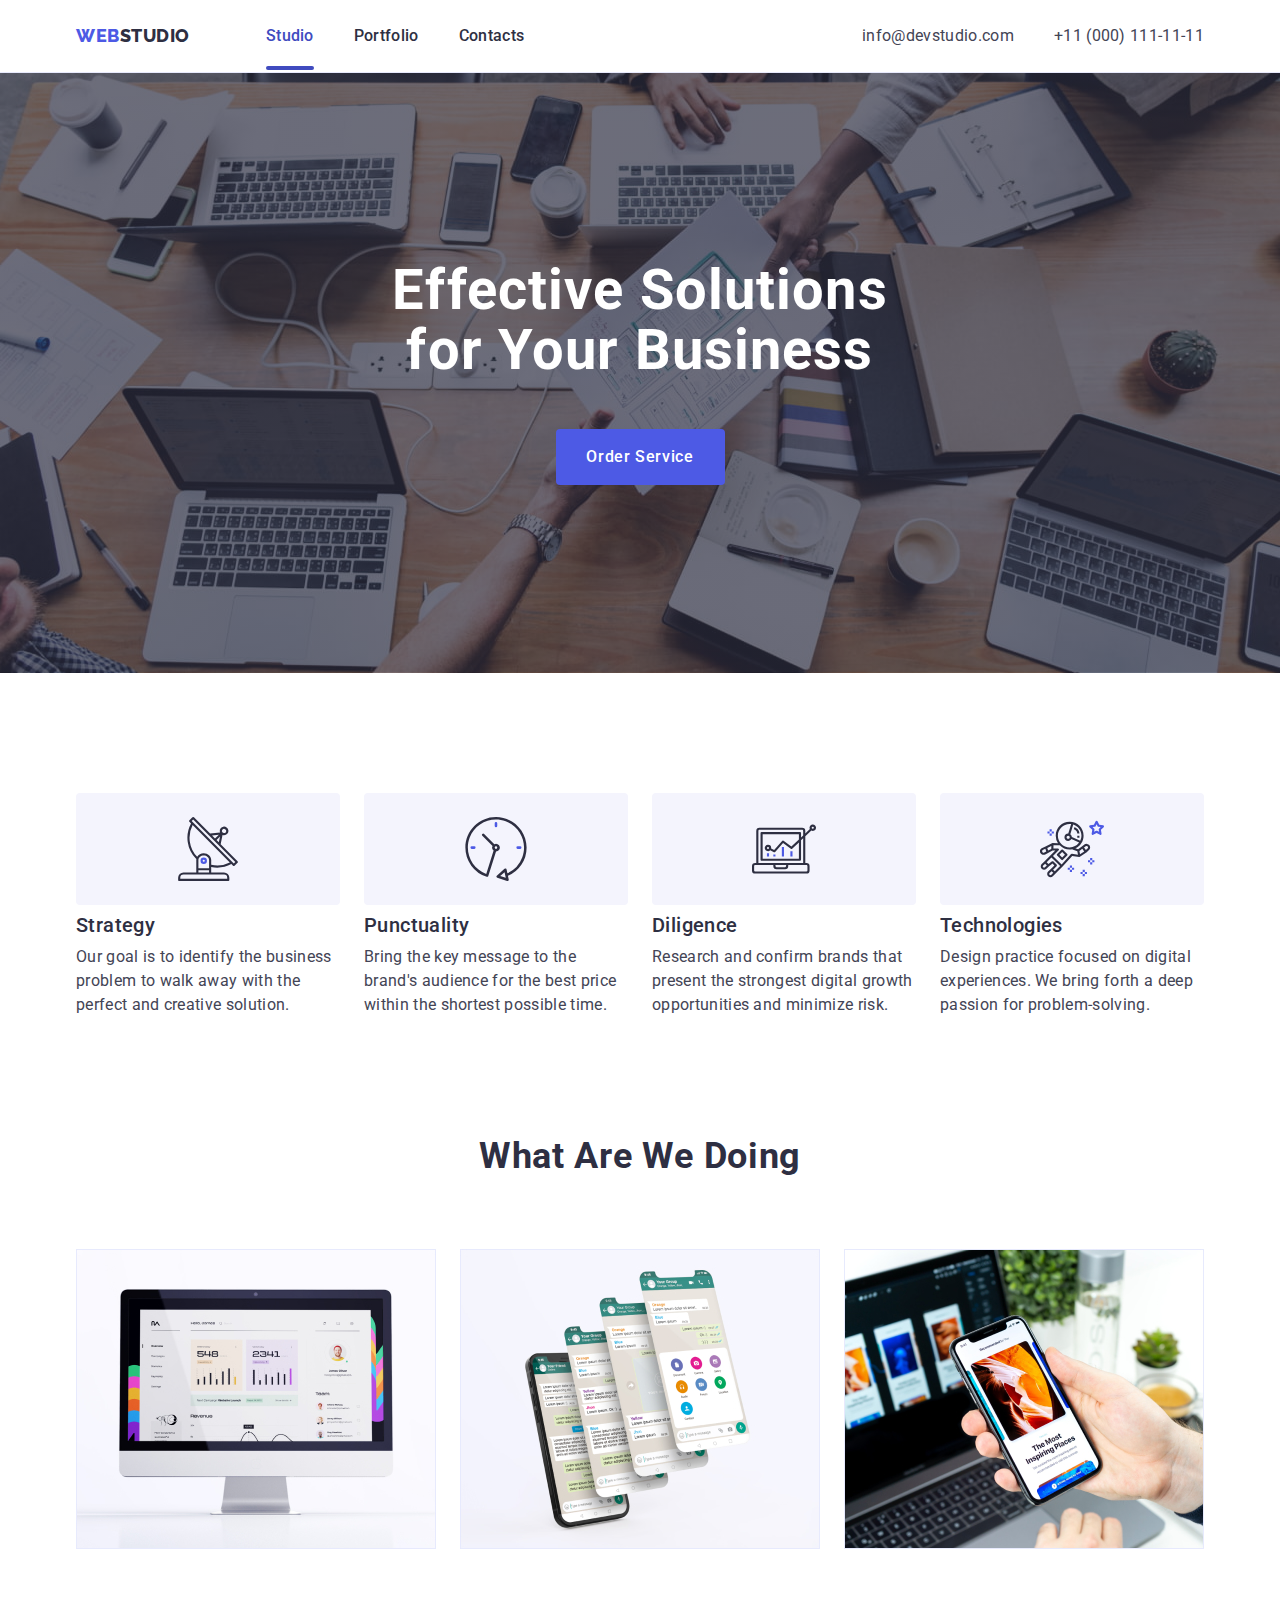
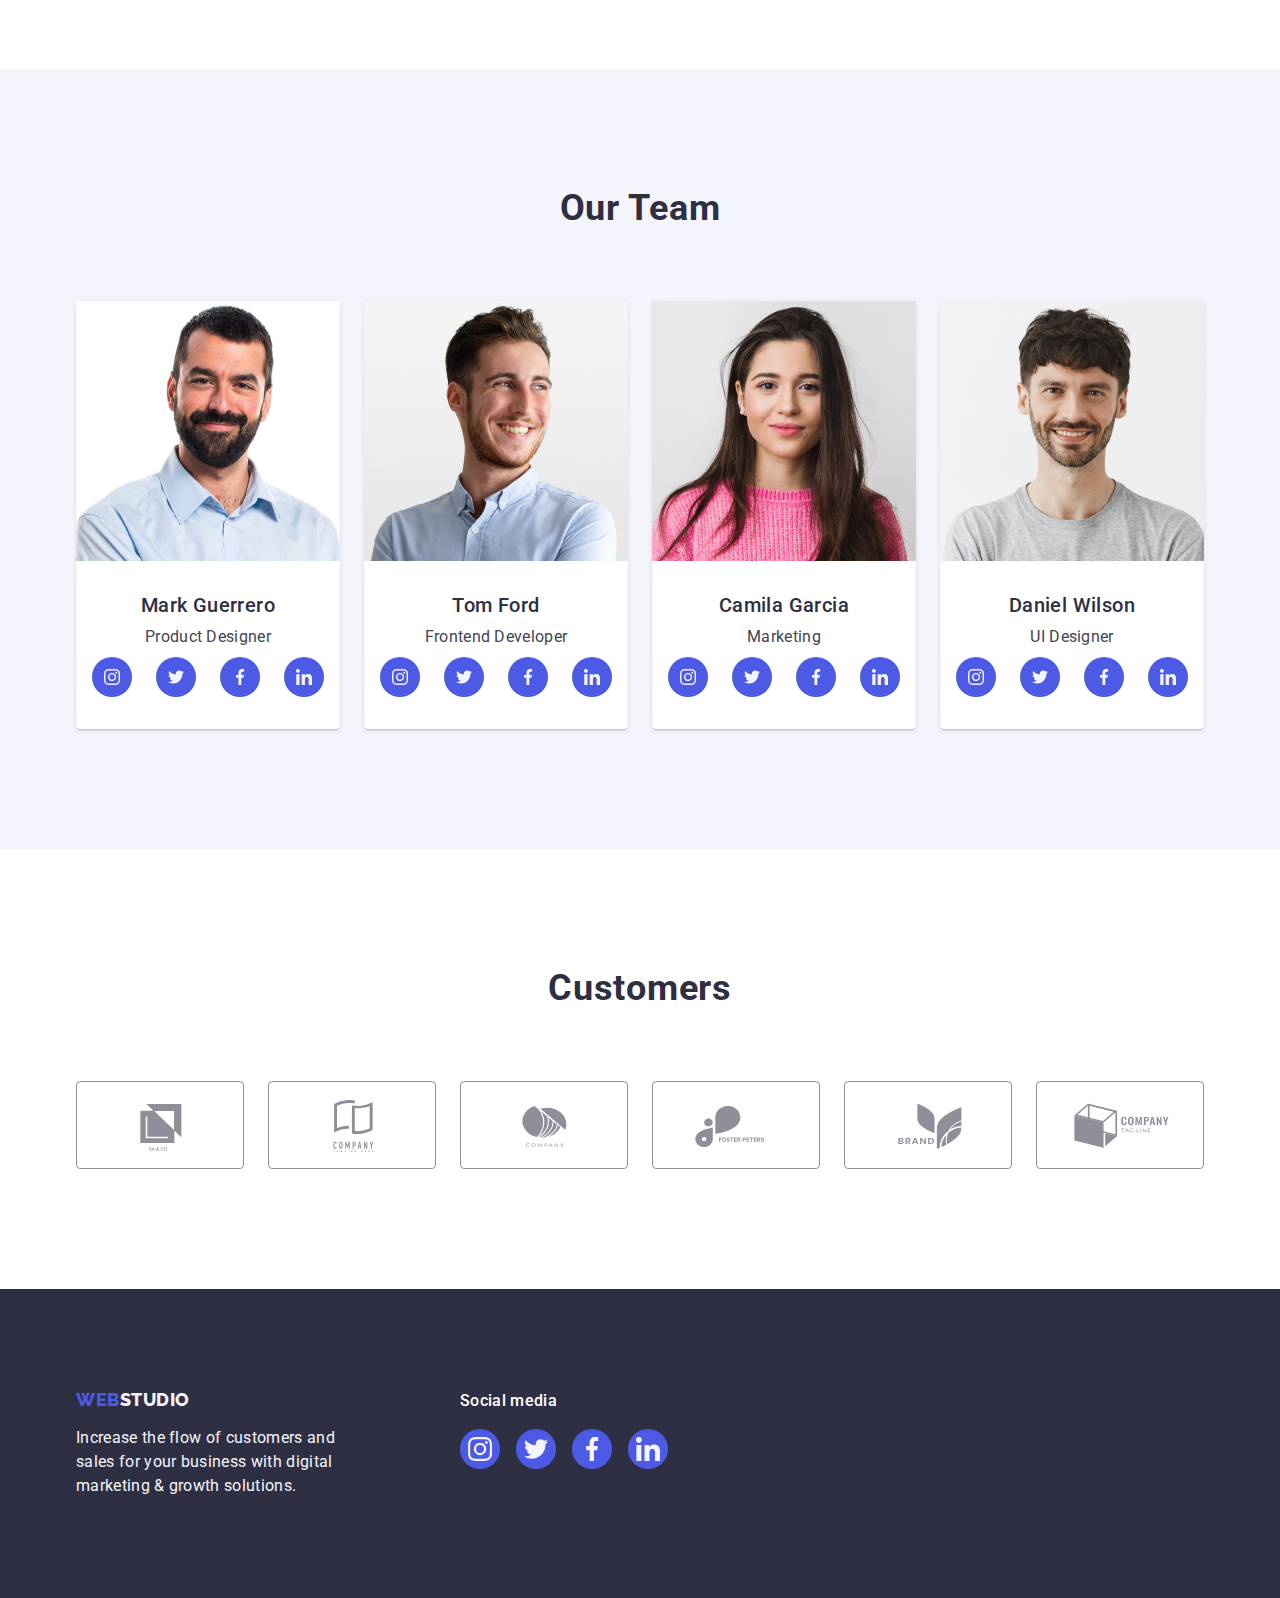
==== index.html @ 7f07d90e "Initial commit" ====
<!DOCTYPE html>
<html lang="en">
  <head>
    <meta charset="UTF-8" />
    <meta http-equiv="X-UA-Compatible" content="IE=edge" />
    <meta name="viewport" content="width=device-width, initial-scale=1.0" />
    <!-- Fonts -->
    <link rel="preconnect" href="https://fonts.googleapis.com" />
    <link rel="preconnect" href="https://fonts.gstatic.com" crossorigin />
    <link
      href="https://fonts.googleapis.com/css2?family=Raleway:wght@800&family=Roboto:wght@400;500;700&display=swap"
      rel="stylesheet"
    />
    <!-- Norm -->
    <link
      rel="stylesheet"
      href="https://cdn.jsdelivr.net/npm/modern-normalize@2.0.0/modern-normalize.min.css"
    />
    <!-- Style -->
    <link rel="stylesheet" href="./css/styles.css" />
    <title>WebStudio</title>
  </head>
  <body>
    <header class="header">
      <div class="header-container container">
        <!-- nav -->
        <nav class="nav-container">
          <a href="./index.html" class="logo-web link">
            Web<span class="logo-studio">Studio</span></a
          >
          <ul class="nav-list-container list">
            <li>
              <a href="./index.html" class="list-link link active">Studio</a>
            </li>
            <li>
              <a href="./portfolio.html" class="list-link link">Portfolio</a>
            </li>
            <li><a href="" class="list-link link">Contacts</a></li>
          </ul>
        </nav>
        <!-- address -->
        <address class="address-header">
          <ul class="list address-header-container">
            <li>
              <a href="mailto:info@devstudio.com" class="address-link link"
                >info@devstudio.com</a
              >
            </li>
            <li>
              <a href="tel:+110001111111" class="address-link link"
                >+11 (000) 111-11-11</a
              >
            </li>
          </ul>
        </address>
      </div>
    </header>
    <!-- Main -->
    <main>
      <!-- hero -->
      <section class="hero">
        <div class="container">
          <h1 class="hero-title">Effective Solutions for Your Business</h1>
          <button type="button" class="hero-button" data-modal-open>
            Order Service
          </button>
        </div>
      </section>
      <!-- №1 -->
      <section class="features">
        <div class="container">
          <h2 class="visually-hidden">Features</h2>
          <ul class="list features-list">
            <li class="features-item">
              <div class="features-list-container">
                <svg class="features-list-icon" width="64" height="64">
                  <use href="./images/icons.svg#antenna"></use>
                </svg>
              </div>
              <h3 class="features-title">Strategy</h3>
              <p class="features-paragraph">
                Our goal is to identify the business problem to walk away with
                the perfect and creative solution.
              </p>
            </li>
            <li class="features-item">
              <div class="features-list-container">
                <svg class="features-list-icon" width="64" height="64">
                  <use href="./images/icons.svg#clock"></use>
                </svg>
              </div>
              <h3 class="features-title">Punctuality</h3>
              <p class="features-paragraph">
                Bring the key message to the brand's audience for the best price
                within the shortest possible time.
              </p>
            </li>
            <li class="features-item">
              <div class="features-list-container">
                <svg class="features-list-icon" width="64" height="64">
                  <use href="./images/icons.svg#diagram"></use>
                </svg>
              </div>
              <h3 class="features-title">Diligence</h3>
              <p class="features-paragraph">
                Research and confirm brands that present the strongest digital
                growth opportunities and minimize risk.
              </p>
            </li>
            <li class="features-item">
              <div class="features-list-container">
                <svg class="features-list-icon" width="64" height="64">
                  <use href="./images/icons.svg#astronaut"></use>
                </svg>
              </div>
              <h3 class="features-title">Technologies</h3>
              <p class="features-paragraph">
                Design practice focused on digital experiences. We bring forth a
                deep passion for problem-solving.
              </p>
            </li>
          </ul>
        </div>
      </section>
      <!-- №2 -->
      <section class="our-works">
        <div class="container">
          <h2 class="section-title our-works-title">What are we doing</h2>
          <ul class="list our-works-list">
            <li class="our-works-li">
              <img
                src="./images/html/Rectangle71-2.jpg"
                alt="Foto"
                width="360"
                height="300"
              />
            </li>
            <li class="our-works-li">
              <img
                src="./images/html/Rectangle71-1.jpg"
                alt="Foto"
                width="360"
                height="300"
              />
            </li>
            <li class="our-works-li">
              <img
                src="./images/html/Rectangle71.jpg"
                alt="Foto"
                width="360"
                height="300"
              />
            </li>
          </ul>
        </div>
      </section>
      <!-- №3 -->
      <section class="our-team">
        <div class="container">
          <h2 class="section-title our-team-title">Our Team</h2>
          <ul class="list our-team-list">
            <li class="our-team-li">
              <img
                src="./images/html/img-3.jpg"
                alt="Foto"
                width="264"
                height="260"
              />
              <div class="div-team-name">
                <h3 class="team-name">Mark Guerrero</h3>
                <p class="team-position">Product Designer</p>
                <ul class="team-position-list">
                  <li class="team-position-li list">
                    <a href="" class="team-position-link link"
                      ><svg class="team-position-icon" width="16" height="16">
                        <use href="./images/icons.svg#instagram"></use>
                      </svg>
                    </a>
                  </li>
                  <li class="team-position-li list">
                    <a href="" class="team-position-link link"
                      ><svg class="team-position-icon" width="16" height="16">
                        <use href="./images/icons.svg#twitter"></use>
                      </svg>
                    </a>
                  </li>
                  <li class="team-position-li list">
                    <a href="" class="team-position-link link"
                      ><svg class="team-position-icon" width="16" height="16">
                        <use href="./images/icons.svg#facebook"></use>
                      </svg>
                    </a>
                  </li>
                  <li class="team-position-li list">
                    <a href="" class="team-position-link link">
                      <svg class="team-position-icon" width="16" height="16">
                        <use href="./images/icons.svg#linkedin"></use>
                      </svg>
                    </a>
                  </li>
                </ul>
              </div>
            </li>
            <li class="our-team-li">
              <img
                src="./images/html/img-2.jpg"
                alt="Foto"
                width="264"
                height="260"
              />
              <div class="div-team-name">
                <h3 class="team-name">Tom Ford</h3>
                <p class="team-position">Frontend Developer</p>
                <ul class="team-position-list">
                  <li class="team-position-li list">
                    <a href="" class="team-position-link link"
                      ><svg class="team-position-icon" width="16" height="16">
                        <use href="./images/icons.svg#instagram"></use>
                      </svg>
                    </a>
                  </li>
                  <li class="team-position-li list">
                    <a href="" class="team-position-link link"
                      ><svg class="team-position-icon" width="16" height="16">
                        <use href="./images/icons.svg#twitter"></use>
                      </svg>
                    </a>
                  </li>
                  <li class="team-position-li list">
                    <a href="" class="team-position-link link"
                      ><svg class="team-position-icon" width="16" height="16">
                        <use href="./images/icons.svg#facebook"></use>
                      </svg>
                    </a>
                  </li>
                  <li class="team-position-li list">
                    <a href="" class="team-position-link link">
                      <svg class="team-position-icon" width="16" height="16">
                        <use href="./images/icons.svg#linkedin"></use>
                      </svg>
                    </a>
                  </li>
                </ul>
              </div>
            </li>
            <li class="our-team-li">
              <img
                src="./images/html/img-1.jpg"
                alt="Foto"
                width="264"
                height="260"
              />
              <div class="div-team-name">
                <h3 class="team-name">Camila Garcia</h3>
                <p class="team-position">Marketing</p>
                <ul class="team-position-list">
                  <li class="team-position-li list">
                    <a href="" class="team-position-link link"
                      ><svg class="team-position-icon" width="16" height="16">
                        <use href="./images/icons.svg#instagram"></use>
                      </svg>
                    </a>
                  </li>
                  <li class="team-position-li list">
                    <a href="" class="team-position-link link"
                      ><svg class="team-position-icon" width="16" height="16">
                        <use href="./images/icons.svg#twitter"></use>
                      </svg>
                    </a>
                  </li>
                  <li class="team-position-li list">
                    <a href="" class="team-position-link link"
                      ><svg class="team-position-icon" width="16" height="16">
                        <use href="./images/icons.svg#facebook"></use>
                      </svg>
                    </a>
                  </li>
                  <li class="team-position-li list">
                    <a href="" class="team-position-link link">
                      <svg class="team-position-icon" width="16" height="16">
                        <use href="./images/icons.svg#linkedin"></use>
                      </svg>
                    </a>
                  </li>
                </ul>
              </div>
            </li>
            <li class="our-team-li">
              <img
                src="./images/html/img.jpg"
                alt="Foto"
                width="264"
                height="260"
              />
              <div class="div-team-name">
                <h3 class="team-name">Daniel Wilson</h3>
                <p class="team-position">UI Designer</p>
                <ul class="team-position-list">
                  <li class="team-position-li list">
                    <a href="" class="team-position-link link"
                      ><svg class="team-position-icon" width="16" height="16">
                        <use href="./images/icons.svg#instagram"></use>
                      </svg>
                    </a>
                  </li>
                  <li class="team-position-li list">
                    <a href="" class="team-position-link link"
                      ><svg class="team-position-icon" width="16" height="16">
                        <use href="./images/icons.svg#twitter"></use>
                      </svg>
                    </a>
                  </li>
                  <li class="team-position-li list">
                    <a href="" class="team-position-link link"
                      ><svg class="team-position-icon" width="16" height="16">
                        <use href="./images/icons.svg#facebook"></use>
                      </svg>
                    </a>
                  </li>
                  <li class="team-position-li list">
                    <a href="" class="team-position-link link">
                      <svg class="team-position-icon" width="16" height="16">
                        <use href="./images/icons.svg#linkedin"></use>
                      </svg>
                    </a>
                  </li>
                </ul>
              </div>
            </li>
          </ul>
        </div>
      </section>
      <!-- №4 -->
      <section class="customers-section">
        <div class="container">
          <h2 class="customers-title">Customers</h2>
          <ul class="customers-list">
            <li class="customers-li list">
              <a href="" class="customers-link link"
                ><svg class="customers-icon" width="104" height="56">
                  <use href="./images/icons.svg#logo"></use>
                </svg>
              </a>
            </li>
            <li class="customers-li list">
              <a href="" class="customers-link link"
                ><svg class="customers-icon" width="104" height="56">
                  <use href="./images/icons.svg#logo-1"></use>
                </svg>
              </a>
            </li>
            <li class="customers-li list">
              <a href="" class="customers-link link"
                ><svg class="customers-icon" width="104" height="56">
                  <use href="./images/icons.svg#logo-2"></use>
                </svg>
              </a>
            </li>
            <li class="customers-li list">
              <a href="" class="customers-link link"
                ><svg class="customers-icon" width="104" height="56">
                  <use href="./images/icons.svg#logo-3"></use>
                </svg>
              </a>
            </li>
            <li class="customers-li list">
              <a href="" class="customers-link link"
                ><svg class="customers-icon" width="104" height="56">
                  <use href="./images/icons.svg#logo-4"></use>
                </svg>
              </a>
            </li>
            <li class="customers-li list">
              <a href="" class="customers-link link"
                ><svg class="customers-icon" width="104" height="56">
                  <use href="./images/icons.svg#logo-5"></use>
                </svg>
              </a>
            </li>
          </ul>
        </div>
      </section>
    </main>
    <!-- footer -->
    <footer class="footer-basic">
      <div class="container footer-container">
        <div class="footer-container-logo">
          <a href="./index.html" class="footer-web link"
            >Web<span class="footer-logo-studio">Studio</span></a
          >
          <p class="footer-paragraph">
            Increase the flow of customers and sales for your business with
            digital marketing &amp; growth solutions.
          </p>
        </div>
        <div>
          <p class="footer-social-paragraph">Social media</p>
          <ul class="footer-social-list list">
            <li class="footer-social-li list">
              <a href="" class="footer-social-link link"
                ><svg class="footer-social-icon" width="24" height="24">
                  <use href="./images/icons.svg#instagram"></use>
                </svg>
              </a>
            </li>
            <li class="footer-social-li list">
              <a href="" class="footer-social-link link"
                ><svg class="footer-social-icon" width="24" height="24">
                  <use href="./images/icons.svg#twitter"></use>
                </svg>
              </a>
            </li>
            <li class="footer-social-li list">
              <a href="" class="footer-social-link link"
                ><svg class="footer-social-icon" width="24" height="24">
                  <use href="./images/icons.svg#facebook"></use>
                </svg>
              </a>
            </li>
            <li class="footer-social-li list">
              <a href="" class="footer-social-link link">
                <svg class="footer-social-icon" width="24" height="24">
                  <use href="./images/icons.svg#linkedin"></use>
                </svg>
              </a>
            </li>
          </ul>
        </div>
      </div>
    </footer>
    <!-- modal -->
    <div class="backdrop is-hidden" data-modal>
      <div class="modal">
        <button class="modal-btn" type="button" data-modal-close>
          <svg class="modal-icon" width="8" height="8">
            <use href="./images/icons.svg#close"></use>
          </svg>
        </button>
      </div>
    </div>

    <script src="./js/modal.js"></script>
  </body>
</html>
---- css/styles.css ----
body {
    font-family: 'Roboto', sans-serif;
    color: #434455;
    background-color: #FFFFFF;
}
/* reset */
:hover,
:focus {
    transition: all 250s cubic-bezier(0.4, 0, 0.2, 1);
}
h1,h2,h3,h4,h5,h6, p {
    margin: 0;
}
ul,ol {
    margin: 0;
    padding: 0;
}
img {
    display: block;
}

.container  {
    width: 1158px;
    margin: 0 auto;
    padding-left: 15px;
    padding-right: 15px;
}
.link {
text-decoration: none;
}
.list {
list-style: none;
}
:root {
    --primary-font: 'Roboto', sans-serif;
    --primary-white-color: #F4F4FD;
    --primary-blue-color: #404BBF;
    --primary-link-color: #2E2F42;
    --address-link: #434455;
    --white-ol: #FFFFFF;
    --background-color: #4D5AE5;
}
/**
  |============================
  | header
  |============================
*/
.header {
    border-bottom: 1px solid  #E7E9FC;
background: var(--white, #FFF);
box-shadow: 0px 1px 6px 0px rgba(46, 47, 66, 0.08),
0px 1px 1px 0px rgba(46, 47, 66, 0.16),
 0px 2px 1px 0px rgba(46, 47, 66, 0.08);

}
header {
    padding-top: 24px;
    padding-bottom: 24px;
}
.header-container {
    display: flex;
    align-items: center;
    justify-content: space-between;
}
.nav-container {
    display: flex;
   
    align-items: center;
}
.nav-list-container {
    display: flex;
    gap: 40px;
}
.logo-web {
    margin-right: 76px;
font-family: 'Raleway',sans-serif;
    font-style: normal;
    font-weight: 800;
    font-size: 18px;
    line-height: 1.17;
    letter-spacing: 0.03em;
    text-transform: uppercase;
    color: #4d5ae5;
}
.logo-studio {
   color: #2E2F42;
}

.list-link {
    position: relative;
    padding: 24px 0;
    font-style: normal;
        font-weight: 500;
        font-size: 16px;
        line-height: 1.5;
        letter-spacing: 0.02em;
        color: #2E2F42;
        transition: color 250ms cubic-bezier(0.4, 0, 0.2, 1);
}
.list-link:hover, .list-link:focus {
        color: #404bbf;
}
.active {
    color:#404bbf;
}
.list-link.active::after {
    content: "";
    position: absolute;
    bottom: -1px;
    display: block;
    width: 100%;
    height: 4px;
    border-radius: 2px;
    background:#404bbf;
}
.address-header-container {
    display: flex;
    gap: 40px;
}
.address-header {
    font-style: normal;
}
.address-link {
    font-style: normal;
        font-weight: 400;
        font-size: 16px;
        line-height: 1.5;
        letter-spacing: 0.02em;
        color: #434455;
transition: color 250ms cubic-bezier(0.4, 0, 0.2, 1);
}
.address-link:hover, .address-link:focus {
        color: #404bbf;
}
/**
  |============================
  | main html
  |============================
*/
/* hero */
.hero {
    max-height: 600px;
    max-width: 1440px;
    margin: 0 auto;
    padding: 188px 0;
    background: rgba(46, 47, 66, 0.70);
    background-image: linear-gradient(to bottom,
            rgba(46, 47, 66, 0.70),
            rgba(46, 47, 66, 0.70)),
        url(../images/html/people-office.jpg);
    background-repeat: no-repeat;
    background-position: center;
    background-size: cover;
}
.hero-title {
    max-width: 496px;
    margin-bottom: 48px;
    margin-left: auto;
    margin-right:  auto;
    font-style: normal;
    font-weight: 700;
    font-size: 56px;
    line-height: 1.07;
    text-align: center;
    letter-spacing: 0.02em;
    color: #FFFFFF;
}
.hero-button {
    display: block;
    margin-left: auto;
    margin-right: auto;
    min-width: 169px;
    height: 56px;
    border: none;
    border-radius: 4px;
    background-color: #4D5AE5;
    cursor: pointer;
    font-family: "Roboto", sans-serif;
    font-style: normal;
        font-weight: 500;
        font-size: 16px;
        line-height: 1.5;
        letter-spacing: 0.04em;
        color: #FFFFFF;
        transition: background-color 250ms cubic-bezier(0.4, 0, 0.2, 1);
}
.hero-button:hover, .hero-button:focus {
    background-color: #404BBF;
}
/* section */
/* 1 */
.features {
    padding: 120px 0;
}
.visually-hidden{
    position: absolute;
    width: 1px;
    height: 1px;
    margin: -1px;
    border: 0;
    padding: 0;
    white-space: nowrap;
    clip-path: inset(100%);
    clip: rect(0 0 0 0);
    overflow: hidden;
}
.features-list {
    display: flex;
    gap: 24px;
}
.features-item {
    width: 264px;
    flex-direction: column;
    align-items: flex-start;
}
.features-list-container {
    align-items: center;
    justify-content: center;
    display: flex;
    padding: 24px 100px;
    margin-bottom: 8px;
    width: 264px;
    height: 112px;
    border-radius: 4px;
    background: var(--cloud, #F4F4FD);
    
}
.features-list-icon {
    
    margin: 0 auto;
    flex-shrink: 0;
}
.section-title {
        font-weight: 700;
        font-size: 36px;
        line-height: 1.11;
        letter-spacing: 0.02em;
        text-align: center;
        text-transform: capitalize;
        color: #2E2F42;
}
.features-title {
    margin-bottom: 8px;
    font-style: normal;
        font-weight: 500;
        font-size: 20px;
        line-height: 1.2;
        letter-spacing: 0.02em;  
        color: #2E2F42;
}
.features-paragraph {
    font-size: 16px;
    line-height: 1.5;
    letter-spacing: 0.02em;
    color: #434455;
}
/* 2 */
.our-works {
    padding-bottom: 120px;
}
.our-works-title {
    margin-bottom: 72px;
}
.our-works-list {
    display: flex;
    gap: 24px;
}
.our-works-li  {
    gap: 24px;
}
/* 3 */
.our-team {
    padding-top: 120px;
    padding-bottom: 120px;
    background-color: #F4F4FD;
}
.our-team-title {
    margin-bottom: 72px;
}
.our-team-list {
    display: flex;
    text-align: center;
    gap: 24px;
}
.our-team-li {
    border-radius: 0px 0px 4px 4px;
        background: var(--white, #FFF);
        box-shadow: 0px 2px 1px 0px rgba(46, 47, 66, 0.08),
         0px 1px 1px 0px rgba(46, 47, 66, 0.16),
          0px 1px 6px 0px rgba(46, 47, 66, 0.08);
    background-color: #FFFFFF;
}
.div-team-name {
    padding: 32px 0;
}
.team-name {
    text-align: center;
    margin-bottom: 8px;
    font-weight: 500;
    font-size: 20px;
    line-height: 1.2;
    letter-spacing:0.02em ;
    color: #2E2F42;
}
.team-position {
    text-align: center;
        font-size: 16px;
        line-height: 1.5;
        letter-spacing: 0.02em;
        color: #434455;
}
.team-position-list {
    display: flex;
    padding-top: 8px;
        justify-content: center;
        align-items: center;
        gap: 24px;
   
}
.team-position-li {
display: flex;
}
.team-position-link {
    display: flex;
    padding: 12px;
   justify-content: center;
   align-items: center;
    background-color: #4d5ae5;
    width: 40px;
    height: 40px;
    border-radius: 50%;
    transition: background-color 250ms cubic-bezier(0.4, 0, 0.2, 1);
    
}
.team-position-link:hover, .team-position-link:focus {
    background-color: #404BBF;
}
.team-position-icon {
  margin: 0 auto;
  fill: #f4f4fd;
}
/* 4 */
.customers-section {
    padding: 120px 0;
}
.customers-title {
    margin-bottom: 72px;
    display: flex;
    justify-content: center;
    align-items: center; 
    color: var(--navyblue, #2E2F42);
        text-align: center;
        font-size: 36px;
        font-family: Roboto;
        font-style: normal;
        font-weight: 700;
        line-height: 1.11;
        letter-spacing: 0.72px;
        text-transform: capitalize;
}
.customers-list{
display: flex;
justify-content: center;
gap: 24px;
}
.customers-li{
width: calc((100% - 120px) / 6);
height: 88px;
}
.customers-link{
display: flex;
justify-content: center;
align-items: center;    
width: 100%;
height: 100%;
border-radius: 4px;
border: 1px solid  #8E8F99;
color: #8e8f99;;
transition: border-color 250ms cubic-bezier(0.4, 0, 0.2, 1),
color 250ms cubic-bezier(0.4, 0, 0.2, 1);
}
.customers-icon{
fill: currentColor;
transition: all 250ms cubic-bezier(0.4, 0, 0.2, 1);
}
.customers-link:hover,
.customers-link:focus {
    color:#404bbf;
border-radius: 4px;
    border: 1px solid var(--ocean, #404BBF);
    fill: #404BBF;
}
 
.customers-icon:hover, .customers-icon:focus{
    fill: #404BBF;
    
}

/**
  |============================
  | footer
  |============================
*/
.footer-basic {
    padding-top: 100px;
    padding-bottom: 100px;
background-color: #2E2F42;
}
.footer-container {
    display: flex;
    align-items: baseline;
}
.footer-container-logo {
    margin-right: 120px;
}
.footer-web {
    display: inline-block;
    margin-bottom: 16px;
    font-family: 'Raleway', sans-serif;
        font-style: normal;
        font-weight: 800;
        font-size: 18px;
        line-height: 1.17;
        letter-spacing: 0.03em;
        text-transform: uppercase;
        color: #4d5ae5;
}
.footer-paragraph {
    max-width: 264px;
    font-size: 16px;
    line-height: 1.5; 
    letter-spacing: 0.02em;
    color: #F4F4FD;
    background-color: #2E2F42;
}
.footer-logo-studio {
    color: #F4F4FD;
} 
.footer-social-paragraph{
    color: var(--white, #FFF);
        font-size: 16px;
        font-family: Roboto;
        font-style: normal;
        font-weight: 500;
        line-height: 24px;
        letter-spacing: 0.32px;
        margin-bottom: 16px;
}
.footer-social-list {
    display: flex;
    gap: 16px;
    justify-content: center;
    align-items: center;
}

.footer-social-li {
    display: flex;
    width: 40px;
    height: 40px;
}

.footer-social-link {
    width: 100%;
    height: 100%;
    padding: 8px;
    justify-content: center;
    align-items: center;
    background-color: #4d5ae5;
    display: flex;
    border-radius: 50%;
    transition: background-color 250ms cubic-bezier(0.4, 0, 0.2, 1);
    
}

.footer-social-link:hover,
.footer-social-link:focus {
    background-color: #31D0AA;
}

.footer-social-icon {
    margin: 0 auto;
    fill: #f4f4fd;
}

/**
  |============================
  | portfolio
  |============================
*/
.portfolio-section {
    padding: 96px 0 120px 0;
}
/* button */
.button-list {
    display: flex;
    justify-content: center;
    gap: 24px;
    margin-bottom: 72px;
}
.portfolio-button {
    padding: 12px 24px;
    border: 1px solid #e7e9fc;
    border-radius: 4px;
   font-family:"Roboto", sans-serif ;
   font-weight: 500;
   font-size: 16px;
   line-height: 1.5;
   letter-spacing: 0.04em;
   color: #4D5AE5;
   background-color: #F4F4FD;
   cursor: pointer;
    transition: color 250ms cubic-bezier(0.4, 0, 0.2, 1),
        background-color 250ms cubic-bezier(0.4, 0, 0.2, 1),
        border-color 250ms cubic-bezier(0.4, 0, 0.2, 1),
        box-shadow 250ms cubic-bezier(0.4, 0, 0.2, 1);
}
.portfolio-button:hover, .portfolio-button:focus {
    color: #FFFFFF;
    
    border-radius: 4px;
        background:  #404BBF;
        box-shadow: 0px 2px 2px 0px rgba(0, 0, 0, 0.12), 
        0px 2px 1px 0px rgba(0, 0, 0, 0.08),
        0px 3px 1px 0px rgba(0, 0, 0, 0.10);
    border: 1px solid transparent;
}
.portfolio-list {
    display: flex;
    flex-wrap: wrap;
    column-gap: 24px;
    row-gap: 48px;

}
.portfolio-li {
    width: calc((100% - 48px) / 3);
    transition: all 250ms cubic-bezier(0.4, 0, 0.2, 1);
    

}


.portfolio-li-link {
    display: block;
    transition: box-shadow 250ms cubic-bezier(0.4, 0, 0.2, 1);
}
.portfolio-li-link:hover {
box-shadow:0px 1px 6px rgba(46, 47, 66, 0.08),
    0px 1px 1px rgba(46, 47, 66, 0.16),
    0px 2px 1px rgba(46, 47, 66, 0.08);
}
.portfolio-li-icon {
    position: relative;
    overflow: hidden;
}
.portfolio-li-icon-paragra {
    position: absolute;
    top: 0;
    font-size: 16px;
    line-height: 1.5;
    letter-spacing: 0.02em;
    color:#f4f4fd;
    padding: 40px 32px;
    background-color: #4d5ae5;
    height: 100%;
    width: 100%;    
    transform: translateY(100%);
    transition: transform 250ms cubic-bezier(0.4, 0, 0.2, 1);  
}
.portfolio-li-icon:hover .portfolio-li-icon-paragra {
  transform: translateY(0%);
}

.portfolio-li-div {
    padding: 32px 16px;
    border: 1px solid #e7e9fc;
    border-top: none;

}
/**
  |============================
  | modal
  |============================
*/
.backdrop{
position: fixed;
top: 0;
left: 0;
width: 100%;
height: 100%;
background: var(--navyblue-modal, rgba(46, 47, 66, 0.40));
transition: opacity 250ms cubic-bezier(0.4, 0, 0.2, 1),
 visibility 250ms cubic-bezier(0.4, 0, 0.2, 1);
}
.backdrop.is-hidden {
    opacity: 0;
    pointer-events: none;
    visibility: hidden;
}
.modal{
position: absolute;
top: 50%;
left: 50%;
transform: translateX(-50%) translateY(-50%);
width: 408px;
height: 584px;
min-height: 584px;
border-radius: 4px;
transition: transform 250ms cubic-bezier(0.4, 0, 0.2, 1);
background: var(--dairy, #FCFCFC);
box-shadow: 0px 2px 1px 0px rgba(0, 0, 0, 0.20), 0px 1px 3px 0px rgba(0, 0, 0, 0.12), 0px 1px 1px 0px rgba(0, 0, 0, 0.14);

}
.modal-btn {
    color: #2E2F42;
    display: flex;
    border-radius: 50%;
    justify-content: center;
    align-items: center;
    position: absolute;
    top: 24px;
    right: 24px;
    width: 24px;
    height: 24px;
    border: 1px;
        padding: 0;
        border: 1px solid rgba(0, 0, 0, 0.10);
        background: var(--cornflower, #E7E9FC);
        cursor: pointer;
        transition: background-color 250ms cubic-bezier(0.4, 0, 0.2, 1),
        border 250ms cubic-bezier(0.4, 0, 0.2, 1);
}
.modal-btn:hover, .modal-btn:focus{
background-color: #404bbf;
border: none;
color: #ffffff;
}
.modal-icon{
    fill: currentColor;
    flex-shrink: 0;
    transition: fill 250ms cubic-bezier(0.4, 0, 0.2, 1);
}
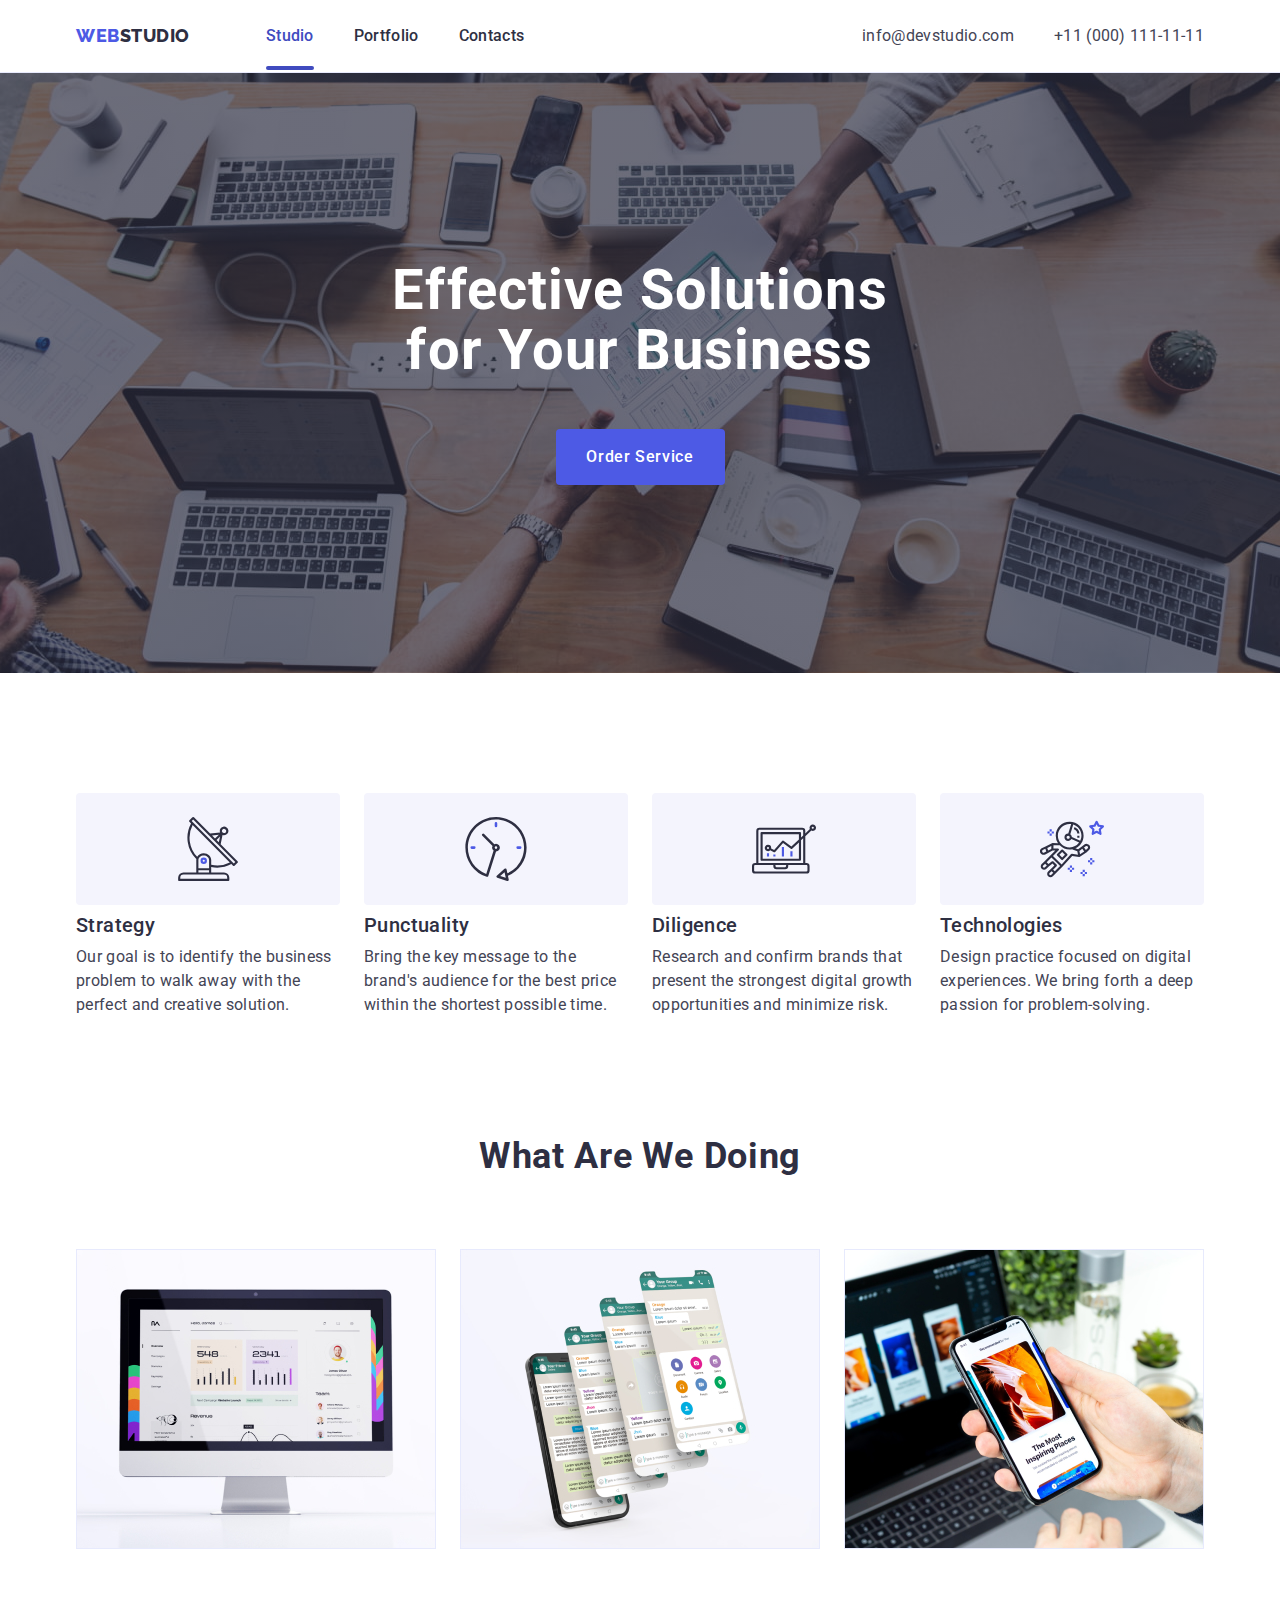
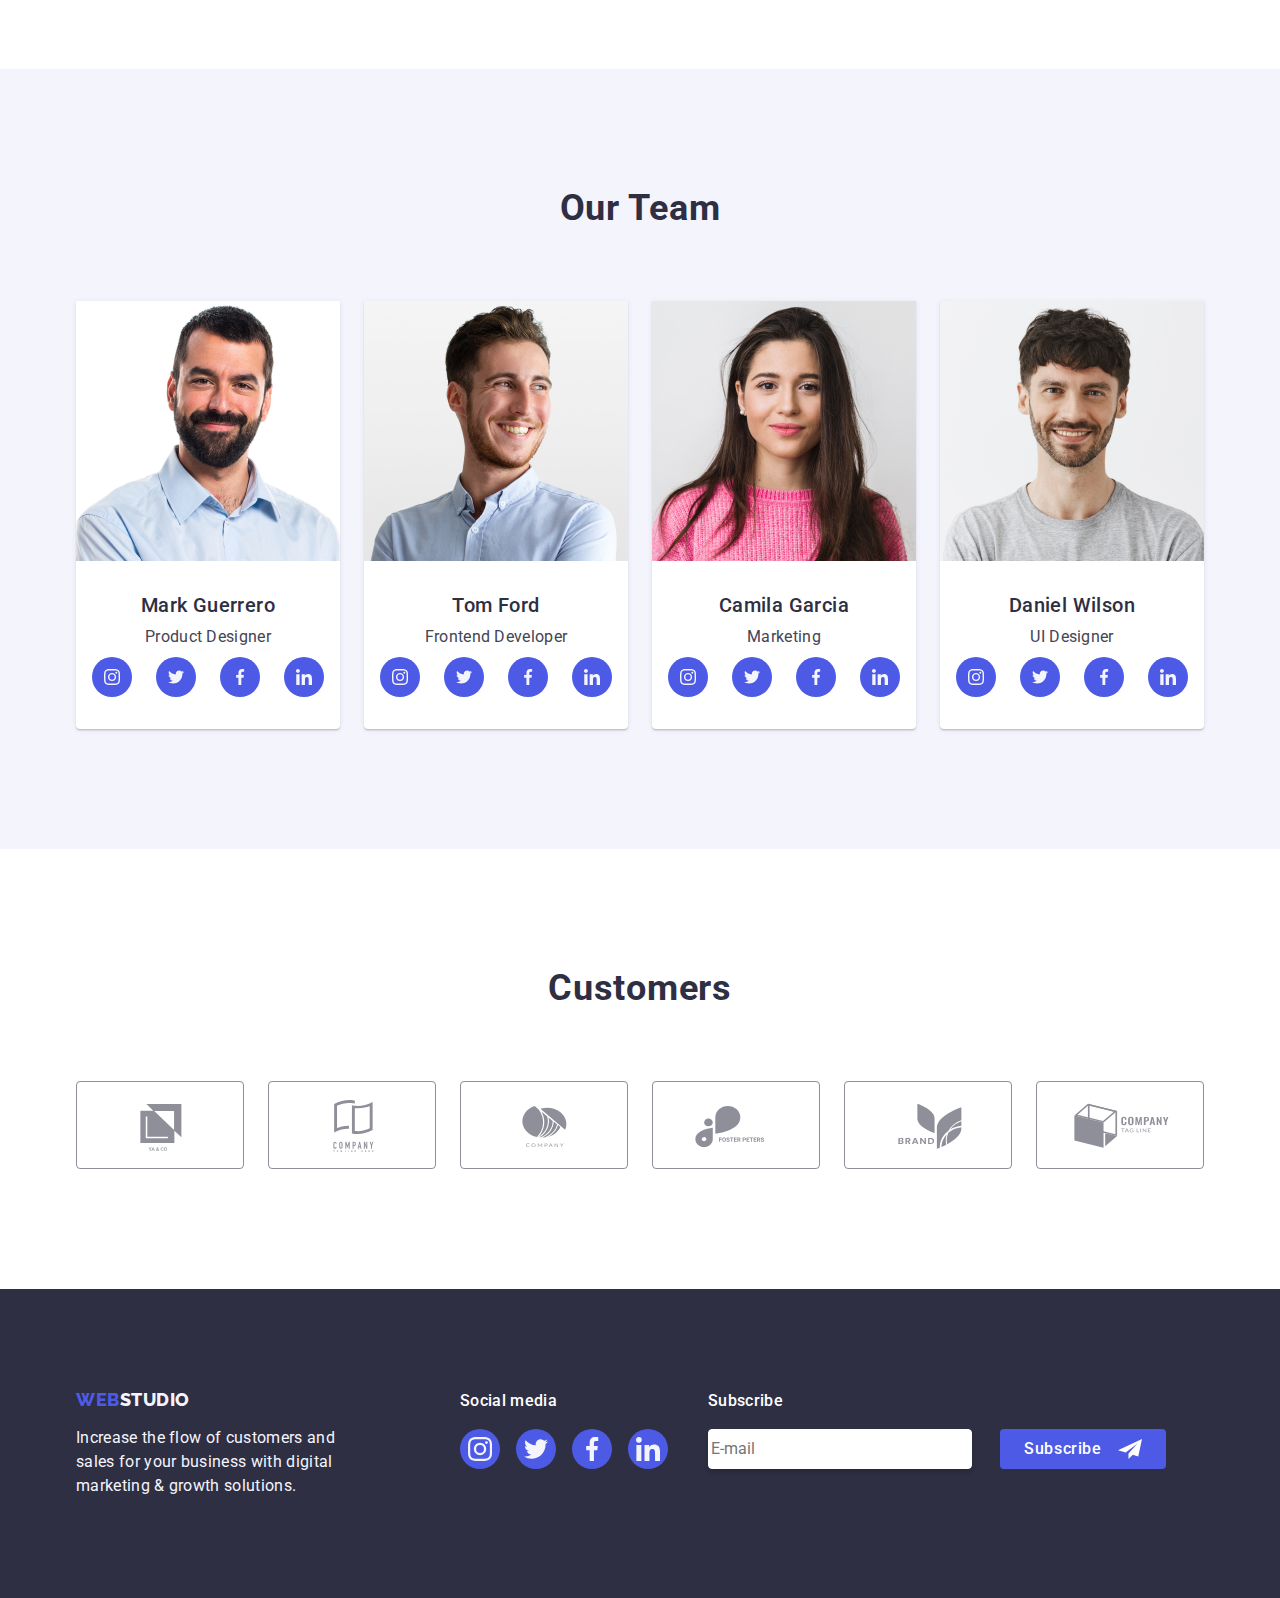
==== commit 016f94bb: "1" ====
--- a/index.html
+++ b/index.html
@@ -393,38 +393,53 @@
             digital marketing &amp; growth solutions.
           </p>
         </div>
-        <div>
+        <div class="footer-social-container">
           <p class="footer-social-paragraph">Social media</p>
           <ul class="footer-social-list list">
             <li class="footer-social-li list">
-              <a href="" class="footer-social-link link"
+              <a href="" class="footer-social-link link" target="_blank"
                 ><svg class="footer-social-icon" width="24" height="24">
                   <use href="./images/icons.svg#instagram"></use>
                 </svg>
               </a>
             </li>
             <li class="footer-social-li list">
-              <a href="" class="footer-social-link link"
+              <a href="" class="footer-social-link link" target="_blank"
                 ><svg class="footer-social-icon" width="24" height="24">
                   <use href="./images/icons.svg#twitter"></use>
                 </svg>
               </a>
             </li>
             <li class="footer-social-li list">
-              <a href="" class="footer-social-link link"
+              <a href="" class="footer-social-link link" target="_blank"
                 ><svg class="footer-social-icon" width="24" height="24">
                   <use href="./images/icons.svg#facebook"></use>
                 </svg>
               </a>
             </li>
             <li class="footer-social-li list">
-              <a href="" class="footer-social-link link">
+              <a href="" class="footer-social-link link" target="_blank">
                 <svg class="footer-social-icon" width="24" height="24">
                   <use href="./images/icons.svg#linkedin"></use>
                 </svg>
               </a>
             </li>
           </ul>
+        </div>
+        <div class="footer-form-container">
+          <p class="footer-form-p">Subscribe</p>
+          <form class="footer-form" name="footer_form">
+            <label
+              ><input
+                type="email"
+                name="footer_email"
+                class="footer-email"
+                placeholder="E-mail"
+            /></label>
+            <button type="submit" class="footer-button">Subscribe <svg class="footer-form-icon" width="24" height="24">
+              <use href="./images/icons.svg#footer"></use>
+            </svg></button>
+          </form>
         </div>
       </div>
     </footer>
@@ -436,6 +451,68 @@
             <use href="./images/icons.svg#close"></use>
           </svg>
         </button>
+
+        <p class="modal-caption">
+          Leave your contacts and we will call you back
+        </p>
+        <form class="modal-form">
+          <div class="modal-form-id">
+            <label class="modal-label">
+              <span class="modal-label-span">Name</span>
+              <input class="modal-label-input" type="text" name="user_name" />
+              <svg class="modal-form-icon" width="18" height="24">
+                <use href="./images/icons.svg#icon-person-name"></use>
+              </svg>
+            </label>
+          </div>
+          <div class="modal-form-id">
+            <label class="modal-label">
+              <span class="modal-label-span">Phone</span>
+              <input class="modal-label-input" type="tel" name="user_phone" />
+              <svg class="modal-form-icon" width="18" height="24">
+                <use href="./images/icons.svg#icon-phone-phone"></use>
+              </svg>
+            </label>
+          </div>
+          <div class="modal-form-id">
+            <label class="modal-label">
+              <span class="modal-label-span">Email</span>
+              <input class="modal-label-input" type="email" name="user_email" />
+              <svg class="modal-form-icon" width="18" height="24">
+                <use href="./images/icons.svg#icon-email"></use>
+              </svg>
+            </label>
+          </div>
+          <div class="div-form-comment">
+            <label class="modal-label">
+              <span class="modal-label-span">Comment</span>
+              <textarea
+                class="modal-form-comment"
+                name="user_comment"
+                cols="7"
+                placeholder="Text input"
+              ></textarea>
+            </label>
+          </div>
+          <label class="modal-form-agreement">
+            <input
+              class="modal-form-checkbox visually-hidden"
+              type="checkbox"
+            />
+            <span class="modal-form-checkbox-custom">
+              <svg class="modal-form-custom-icon" width="10" height="8">
+                <use href="./images/icons.svg#icon-Vector"></use>
+              </svg>
+            </span>
+            <span class="modal-form-agreement-span"
+              >I accept the terms and conditions of the
+              <a href="" class="modal-form-agreement-link"
+                >Privacy Policy</a
+              ></span
+            >
+          </label>
+          <button type="submit" class="hero-button">Send</button>
+        </form>
       </div>
     </div>
 
--- a/css/styles.css
+++ b/css/styles.css
@@ -436,6 +436,9 @@
 .footer-logo-studio {
     color: #F4F4FD;
 } 
+.footer-social-container {
+    margin-right: 40px;
+}
 .footer-social-paragraph{
     color: var(--white, #FFF);
         font-size: 16px;
@@ -480,6 +483,52 @@
 .footer-social-icon {
     margin: 0 auto;
     fill: #f4f4fd;
+}
+/* footer form */
+.footer-form-container {
+
+}
+.footer-form-p {
+color: var(--white, #FFF);
+    font-size: 16px;
+    font-weight: 500;
+    line-height: 1.5;
+    letter-spacing: 0.32px;
+    margin-bottom: 16px;
+}
+.footer-form {
+
+}
+.footer-email {
+border-radius: 4px;
+    border: 1px solid var(--white, #FFF);
+    box-shadow: 0px 4px 4px 0px rgba(0, 0, 0, 0.15);
+outline: transparent;
+    width: 264px;
+        height: 40px;
+        flex-shrink: 0;
+        margin-right: 24px;
+}
+.footer-button {
+    border-radius: 4px;
+    border: none;
+    display: inline-flex;
+        padding: 8px 24px;
+        justify-content: center;
+        align-items: center;
+        gap: 16px;
+        background: var(--iris, #4D5AE5);
+        color: var(--white, #FFF);
+            text-align: center;
+            font-size: 16px;
+            font-weight: 500;
+            line-height: 1.5;
+            letter-spacing: 0.64px;
+        cursor: pointer;
+        transition: background-color 250ms cubic-bezier(0.4, 0, 0.2, 1);
+}
+.footer-button:hover, .footer-button:focus {
+background-color: var(--ocean, #404BBF);
 }
 
 /**
@@ -534,8 +583,6 @@
 .portfolio-li {
     width: calc((100% - 48px) / 3);
     transition: all 250ms cubic-bezier(0.4, 0, 0.2, 1);
-    
-
 }
 
 
@@ -597,6 +644,7 @@
     visibility: hidden;
 }
 .modal{
+    padding: 24px;
 position: absolute;
 top: 50%;
 left: 50%;
@@ -638,4 +686,127 @@
     fill: currentColor;
     flex-shrink: 0;
     transition: fill 250ms cubic-bezier(0.4, 0, 0.2, 1);
+}
+/* modal form */
+.modal-caption{
+    display: flex;
+    margin-top: 52px;
+    margin-bottom: 16px;
+    width: 360px;
+   flex-direction: column;
+flex-shrink: 0;
+color: var(--navyblue, #2E2F42);
+text-align: center;
+font-size: 16px;
+font-weight: 500;
+line-height: 1.5;
+letter-spacing: 0.32px;
+
+}
+.modal-form{
+    display: block;
+
+}
+.modal-label {
+display: block;
+position: relative;
+margin-bottom: 8px;
+width: 100%;
+}
+.modal-label-span {
+    display: block;
+    margin-bottom: 8px;
+color: var(--lightslate, #8E8F99);
+font-size: 12px;
+line-height: 1.2;
+letter-spacing: 0.48px;
+}
+.modal-label-input {
+width: 100%;
+height: 40px;
+padding: 11px 0;
+padding-left: 38px;
+font-size: 18px;
+outline: transparent;
+border-radius: 4px;
+border: 1px solid var(--navyblue-modal, rgba(46, 47, 66, 0.40));
+transition: border-color 250ms cubic-bezier(0.4, 0, 0.2, 1);
+}
+.modal-label-input:focus {
+border-color: #4D5AE5;
+}
+.modal-form-icon {
+    position: absolute;
+    bottom: 8px;
+    left: 16px;
+    fill: var(--navyblue, #2E2F42);
+    transition: fill 250ms cubic-bezier(0.4, 0, 0.2, 1);
+}
+.modal-label-input:focus + .modal-form-icon {
+    fill: #4D5AE5;
+}
+.div-form-comment {
+
+}
+.modal-form-comment{
+width: 100%;
+height: 120px;
+padding: 8px 16px;
+color: #2E2F4266;
+font-size: 12px;
+    line-height: 1.1;
+    letter-spacing: 0.48px;
+    outline: transparent;
+resize: none;
+border-radius: 4px;
+ border: 1px solid var(--navyblue-modal, rgba(46, 47, 66, 0.40));
+transition: border-color 250ms cubic-bezier(0.4, 0, 0.2, 1);
+}
+.modal-form-comment::placeholder {
+    color: var(--navyblue-modal, rgba(46, 47, 66, 0.40));
+}
+.modal-form-comment:focus {
+    border-color: #4D5AE5;
+}
+.modal-form-agreement {
+    display: flex;
+    align-items: center;
+    margin-bottom: 24px;
+    gap: 8px;
+}
+.modal-form-checkbox {
+  
+}
+.modal-form-checkbox-custom {
+    display: flex;
+    align-items: center;
+    justify-content: center;
+width: 16px;
+    height: 16px;
+    border-radius: 2px;
+    border: 1px solid var(--navyblue-modal, rgba(46, 47, 66, 0.40));
+    transition: border-color 250ms cubic-bezier(0.4, 0, 0.2, 1) , background-color 250ms cubic-bezier(0.4, 0, 0.2, 1);
+    
+}
+.modal-form-checkbox:checked + .modal-form-checkbox-custom {
+    border-color: #404BBF;
+    background-color: #404BBF;
+}
+.modal-form-custom-icon {
+    opacity: 0;
+}
+.modal-form-checkbox:checked + .modal-form-checkbox-custom > .modal-form-custom-icon {
+    opacity: 1;
+}
+.modal-form-agreement-span{
+color: #8E8F99;
+    font-family: Roboto;
+    font-size: 12px;
+    font-style: normal;
+    font-weight: 400;
+    line-height: 14px;
+    letter-spacing: 0.48px;
+}
+.modal-form-agreement-link{
+color: #4D5AE5;
 }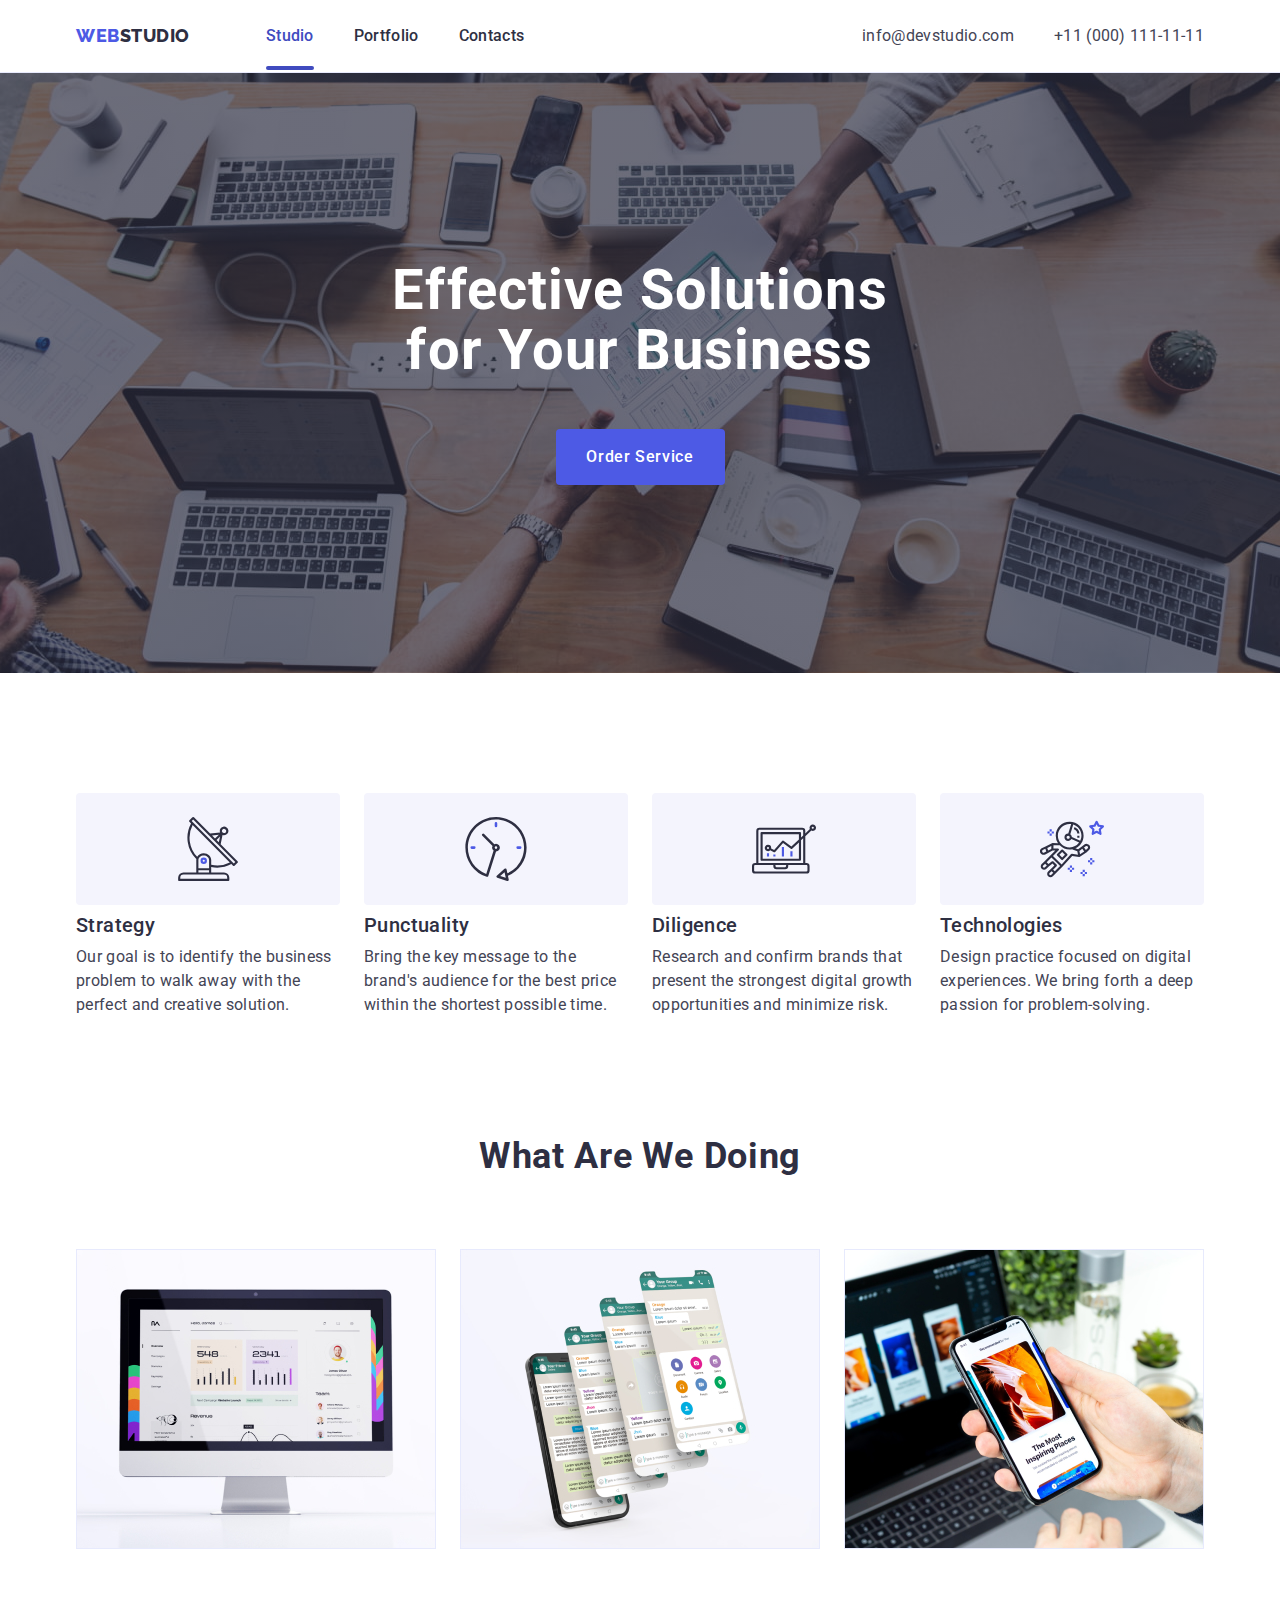
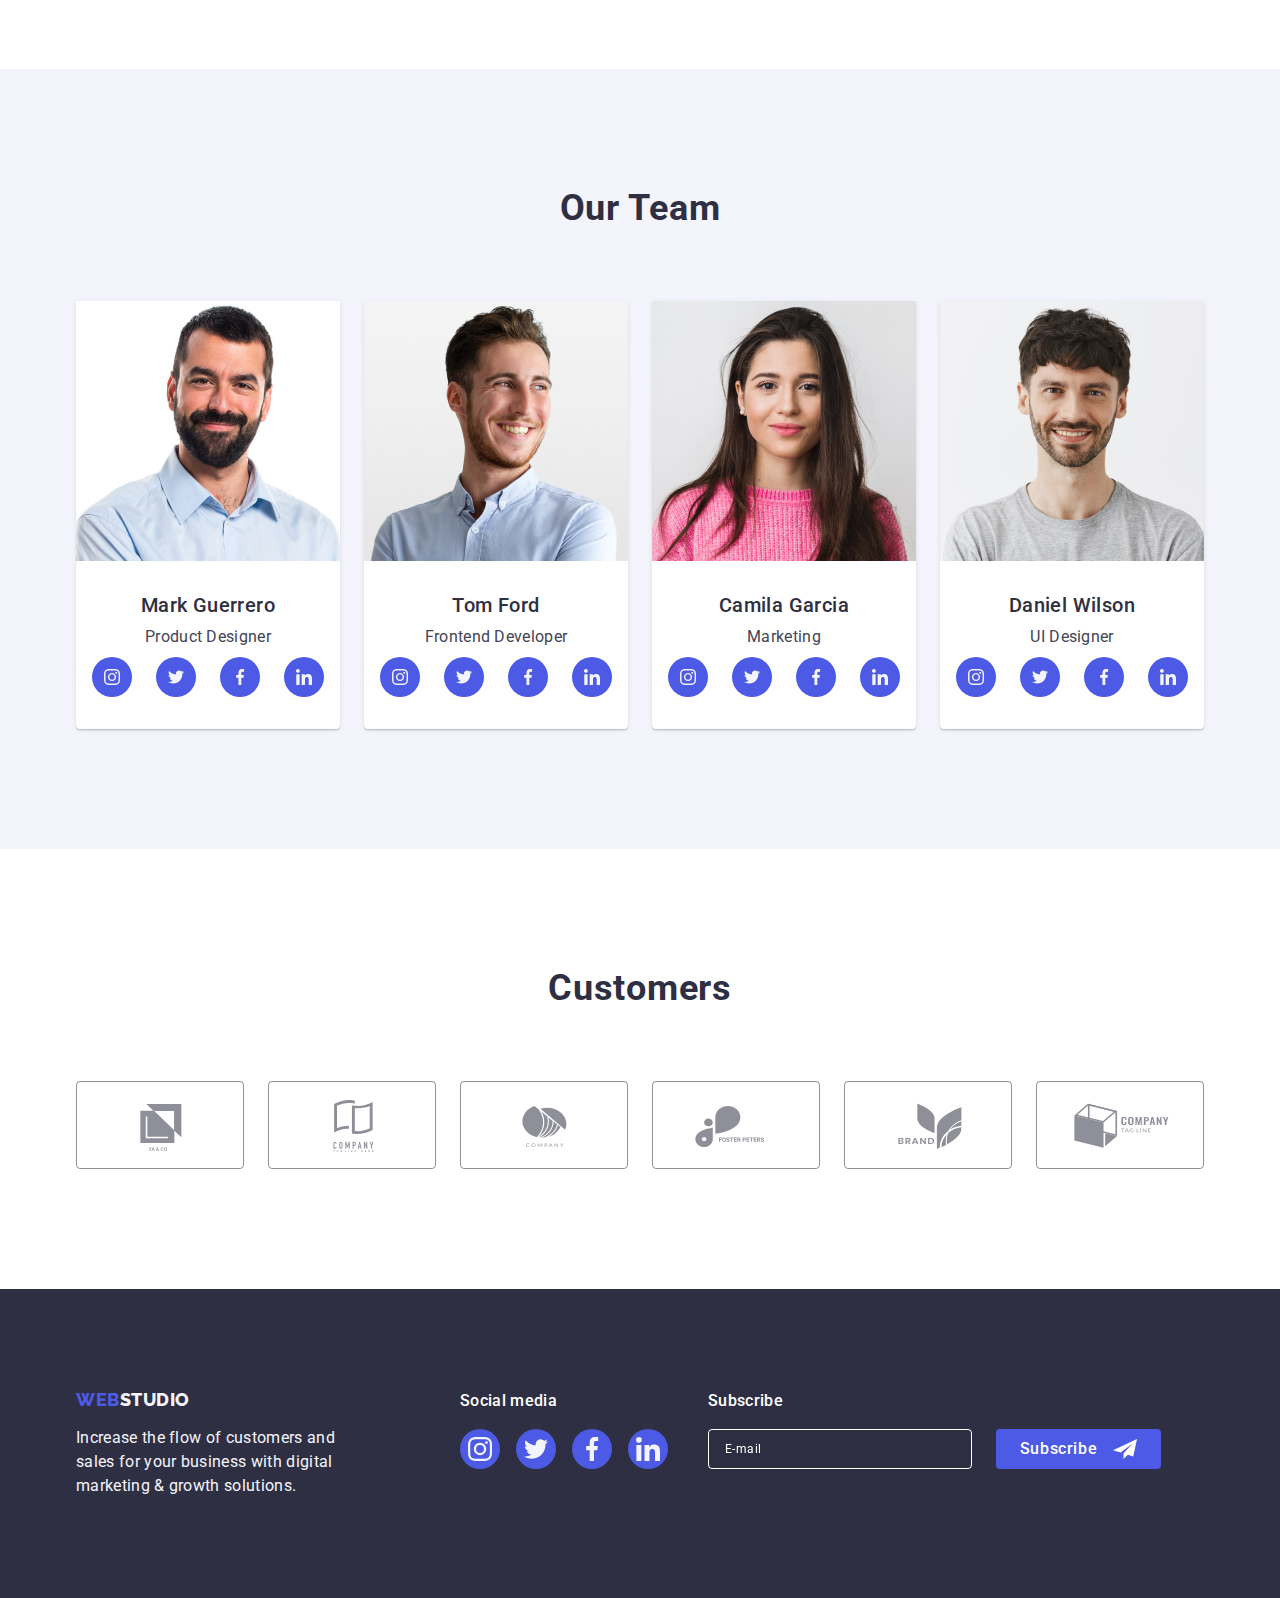
==== commit 9a0a7f8d: "2" ====
--- a/index.html
+++ b/index.html
@@ -429,16 +429,19 @@
         <div class="footer-form-container">
           <p class="footer-form-p">Subscribe</p>
           <form class="footer-form" name="footer_form">
-            <label
+            <label class="footer-form-label"
               ><input
                 type="email"
+                class="footer-email"
                 name="footer_email"
-                class="footer-email"
                 placeholder="E-mail"
             /></label>
-            <button type="submit" class="footer-button">Subscribe <svg class="footer-form-icon" width="24" height="24">
-              <use href="./images/icons.svg#footer"></use>
-            </svg></button>
+            <button type="submit" class="footer-button">
+              Subscribe
+              <svg class="footer-form-icon" width="24" height="24">
+                <use href="./images/icons.svg#footer"></use>
+              </svg>
+            </button>
           </form>
         </div>
       </div>
@@ -456,62 +459,89 @@
           Leave your contacts and we will call you back
         </p>
         <form class="modal-form">
+          <!-- 1 -->
           <div class="modal-form-id">
-            <label class="modal-label">
+            <label for="user-name" class="modal-label">
               <span class="modal-label-span">Name</span>
-              <input class="modal-label-input" type="text" name="user_name" />
+            </label>
+            <div class="modal-form-id-container">
+              <input
+                class="modal-label-input"
+                type="text"
+                name="user_name"
+                id="user-name"
+              />
               <svg class="modal-form-icon" width="18" height="24">
                 <use href="./images/icons.svg#icon-person-name"></use>
               </svg>
+            </div>
+          </div>
+          <!-- 2 -->
+          <div class="modal-form-id">
+            <label class="modal-label" for="user-fhone">
+              <span class="modal-label-span">Phone</span>
             </label>
-          </div>
-          <div class="modal-form-id">
-            <label class="modal-label">
-              <span class="modal-label-span">Phone</span>
-              <input class="modal-label-input" type="tel" name="user_phone" />
+            <div class="modal-form-id-container">
+              <input
+                class="modal-label-input"
+                type="tel"
+                name="user_phone"
+                id="user-fhone"
+              />
               <svg class="modal-form-icon" width="18" height="24">
                 <use href="./images/icons.svg#icon-phone-phone"></use>
               </svg>
+            </div>
+          </div>
+          <!-- 3 -->
+          <div class="modal-form-id">
+            <label class="modal-label" for="user-email">
+              <span class="modal-label-span">Email</span>
             </label>
-          </div>
-          <div class="modal-form-id">
-            <label class="modal-label">
-              <span class="modal-label-span">Email</span>
-              <input class="modal-label-input" type="email" name="user_email" />
+            <div class="modal-form-id-container">
+              <input
+                class="modal-label-input"
+                type="email"
+                name="user_email"
+                id="user_email"
+              />
               <svg class="modal-form-icon" width="18" height="24">
                 <use href="./images/icons.svg#icon-email"></use>
               </svg>
+            </div>
+          </div>
+          <!-- 4 -->
+          <div class="div-form-comment">
+            <label class="modal-label" for="user-comment">
+              <span class="modal-label-span">Comment</span>
             </label>
+            <textarea
+              class="modal-form-comment"
+              name="user-comment"
+              cols="7"
+              id="user-comment"
+              placeholder="Text input"
+            ></textarea>
           </div>
-          <div class="div-form-comment">
-            <label class="modal-label">
-              <span class="modal-label-span">Comment</span>
-              <textarea
-                class="modal-form-comment"
-                name="user_comment"
-                cols="7"
-                placeholder="Text input"
-              ></textarea>
-            </label>
-          </div>
-          <label class="modal-form-agreement">
+          <div class="modal-form-agreement">
             <input
               class="modal-form-checkbox visually-hidden"
               type="checkbox"
+              name="user-privacy"
+              id="user-privacy"
+              value="true"
             />
-            <span class="modal-form-checkbox-custom">
-              <svg class="modal-form-custom-icon" width="10" height="8">
-                <use href="./images/icons.svg#icon-Vector"></use>
-              </svg>
-            </span>
-            <span class="modal-form-agreement-span"
+            <label for="user-privacy" class="modal-form-agreement-label"
               >I accept the terms and conditions of the
-              <a href="" class="modal-form-agreement-link"
-                >Privacy Policy</a
-              ></span
-            >
-          </label>
-          <button type="submit" class="hero-button">Send</button>
+              <a class="user-privacy-link" href="">Privacy Policy</a>
+              <span class="modal-form-checkbox-custom">
+                <svg class="modal-form-custom-icon" width="10" height="8">
+                  <use href="./images/icons.svg#icon-Vector"></use>
+                </svg> </span
+            ></label>
+          </div>
+          <!-- 6 -->
+           <button type="submit" class="hero-button">Send</button>
         </form>
       </div>
     </div>
--- a/css/styles.css
+++ b/css/styles.css
@@ -497,38 +497,50 @@
     margin-bottom: 16px;
 }
 .footer-form {
+display: flex;
+gap: 24px;
+}
+.footer-form-label {
 
 }
 .footer-email {
+width: 264px;
+height: 40px;
+border: 1px solid #ffffff;
+background-color: transparent;
+font-size: 12px;
+line-height: 1.5;
+letter-spacing: 0.04em;
+padding-left: 16px;
+filter: drop-shadow(0px 4px 4px rgba(0, 0, 0, 0.15));
 border-radius: 4px;
-    border: 1px solid var(--white, #FFF);
-    box-shadow: 0px 4px 4px 0px rgba(0, 0, 0, 0.15);
-outline: transparent;
-    width: 264px;
-        height: 40px;
-        flex-shrink: 0;
-        margin-right: 24px;
+color: #ffffff;
+}
+.footer-email::placeholder {
+color:#ffffff;
 }
 .footer-button {
-    border-radius: 4px;
-    border: none;
-    display: inline-flex;
-        padding: 8px 24px;
-        justify-content: center;
-        align-items: center;
-        gap: 16px;
-        background: var(--iris, #4D5AE5);
-        color: var(--white, #FFF);
-            text-align: center;
-            font-size: 16px;
-            font-weight: 500;
-            line-height: 1.5;
-            letter-spacing: 0.64px;
-        cursor: pointer;
-        transition: background-color 250ms cubic-bezier(0.4, 0, 0.2, 1);
+min-width: 165px;
+height: 40px;
+display: flex;
+justify-content: center;
+align-items: center;
+font-family: "Roboto", sans-serif;
+font-size: 16px;
+font-weight: 500;
+line-height: 1.5;
+letter-spacing: 0.04em;
+color: #ffffff;
+cursor: pointer;
+background-color: #4D5AE5;
+border: none;
+border-radius: 4px;
 }
 .footer-button:hover, .footer-button:focus {
 background-color: var(--ocean, #404BBF);
+}
+.footer-form-icon {
+    margin-left: 16px
 }
 
 /**
@@ -644,7 +656,7 @@
     visibility: hidden;
 }
 .modal{
-    padding: 24px;
+padding: 72px 24px 24px 24px;
 position: absolute;
 top: 50%;
 left: 50%;
@@ -689,47 +701,41 @@
 }
 /* modal form */
 .modal-caption{
-    display: flex;
-    margin-top: 52px;
+    font-weight: 500;
+    font-size: 16px;
+    line-height: 1.5;
+    text-align: center;
+    letter-spacing: 0.02em;
+    color: #2E2F42;
     margin-bottom: 16px;
-    width: 360px;
-   flex-direction: column;
-flex-shrink: 0;
-color: var(--navyblue, #2E2F42);
-text-align: center;
-font-size: 16px;
-font-weight: 500;
-line-height: 1.5;
-letter-spacing: 0.32px;
-
 }
 .modal-form{
     display: block;
-
+}
+.modal-form-id {
+    margin-bottom: 8px;
 }
 .modal-label {
-display: block;
+    display: block;
+font-size: 12px;
+line-height: 1.17;
+letter-spacing: 0.04em;
+color: #8e8f99;
+margin-bottom: 4px;
+}
+
+.modal-form-id-container {
 position: relative;
-margin-bottom: 8px;
-width: 100%;
-}
-.modal-label-span {
-    display: block;
-    margin-bottom: 8px;
-color: var(--lightslate, #8E8F99);
-font-size: 12px;
-line-height: 1.2;
-letter-spacing: 0.48px;
+
 }
 .modal-label-input {
 width: 100%;
 height: 40px;
-padding: 11px 0;
+border: 1px solid rgba(46, 47, 66, 0.4);
+border-radius: 4px;
+background-color: transparent;
 padding-left: 38px;
-font-size: 18px;
 outline: transparent;
-border-radius: 4px;
-border: 1px solid var(--navyblue-modal, rgba(46, 47, 66, 0.40));
 transition: border-color 250ms cubic-bezier(0.4, 0, 0.2, 1);
 }
 .modal-label-input:focus {
@@ -737,76 +743,78 @@
 }
 .modal-form-icon {
     position: absolute;
-    bottom: 8px;
     left: 16px;
-    fill: var(--navyblue, #2E2F42);
+    top: 50%;
+    transform: translateY(-50%);
     transition: fill 250ms cubic-bezier(0.4, 0, 0.2, 1);
 }
 .modal-label-input:focus + .modal-form-icon {
     fill: #4D5AE5;
 }
 .div-form-comment {
-
+margin-bottom: 16px;
 }
 .modal-form-comment{
 width: 100%;
 height: 120px;
+font-size: 12px;
+line-height: 1.17;
+letter-spacing: 0.04em;
+color: rgba(46, 47, 66, 0.4);
+border: 1px solid rgba(46, 47, 66, 0.4);
+border-radius: 4px;
+background-color: transparent;
 padding: 8px 16px;
-color: #2E2F4266;
-font-size: 12px;
-    line-height: 1.1;
-    letter-spacing: 0.48px;
-    outline: transparent;
+outline: transparent;
 resize: none;
-border-radius: 4px;
- border: 1px solid var(--navyblue-modal, rgba(46, 47, 66, 0.40));
 transition: border-color 250ms cubic-bezier(0.4, 0, 0.2, 1);
 }
-.modal-form-comment::placeholder {
-    color: var(--navyblue-modal, rgba(46, 47, 66, 0.40));
-}
+
 .modal-form-comment:focus {
     border-color: #4D5AE5;
 }
 .modal-form-agreement {
-    display: flex;
-    align-items: center;
     margin-bottom: 24px;
-    gap: 8px;
 }
 .modal-form-checkbox {
   
 }
+.modal-form-agreement-label {
+    font-size: 12px;
+    line-height: 1.17;
+    letter-spacing: 0.04em;
+    color: #8e8f99;
+
+}
 .modal-form-checkbox-custom {
-    display: flex;
+    width: 16px;
+    height: 16px;
+    border: 1px solid rgba(46, 47, 66, 0.4);
+    border-radius: 2px;
+    transition: background-color 250ms cubic-bezier(0.4, 0, 0.2, 1), 
+    border 250ms cubic-bezier(0.4, 0, 0.2, 1), 
+    fill 250ms cubic-bezier(0.4, 0, 0.2, 1);
+    display: inline-flex;
     align-items: center;
     justify-content: center;
-width: 16px;
-    height: 16px;
-    border-radius: 2px;
-    border: 1px solid var(--navyblue-modal, rgba(46, 47, 66, 0.40));
-    transition: border-color 250ms cubic-bezier(0.4, 0, 0.2, 1) , background-color 250ms cubic-bezier(0.4, 0, 0.2, 1);
-    
-}
-.modal-form-checkbox:checked + .modal-form-checkbox-custom {
-    border-color: #404BBF;
-    background-color: #404BBF;
+    fill: transparent;
 }
 .modal-form-custom-icon {
     opacity: 0;
 }
+.modal-form-checkbox:checked + .modal-form-checkbox-custom {
+   
+    background-color: #404BBF;
+    border: none;
+    fill: #F4F4FD;
+}
+.user-privacy-link {
+    color: #4d5ae5;
+}
+.modal-form-custom-icon {
+    opacity: 0;
+}
 .modal-form-checkbox:checked + .modal-form-checkbox-custom > .modal-form-custom-icon {
     opacity: 1;
 }
-.modal-form-agreement-span{
-color: #8E8F99;
-    font-family: Roboto;
-    font-size: 12px;
-    font-style: normal;
-    font-weight: 400;
-    line-height: 14px;
-    letter-spacing: 0.48px;
-}
-.modal-form-agreement-link{
-color: #4D5AE5;
-}+
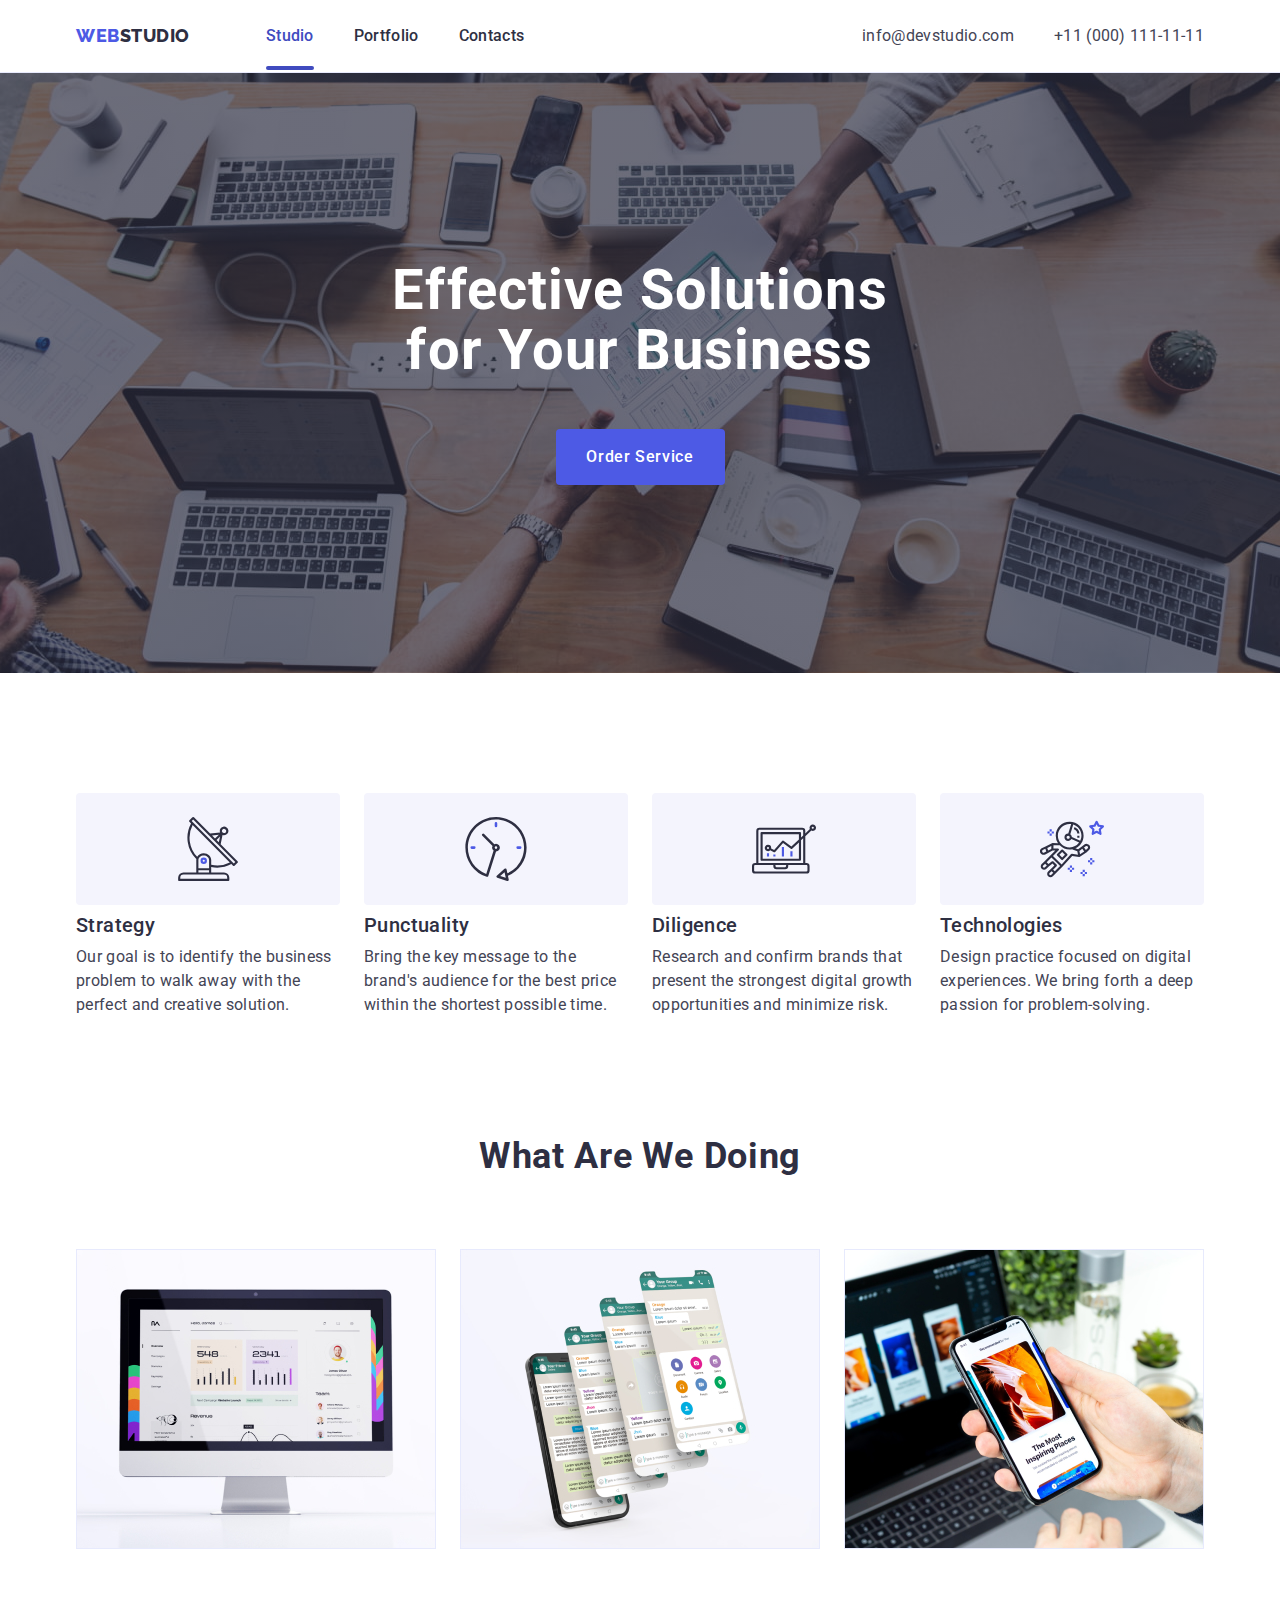
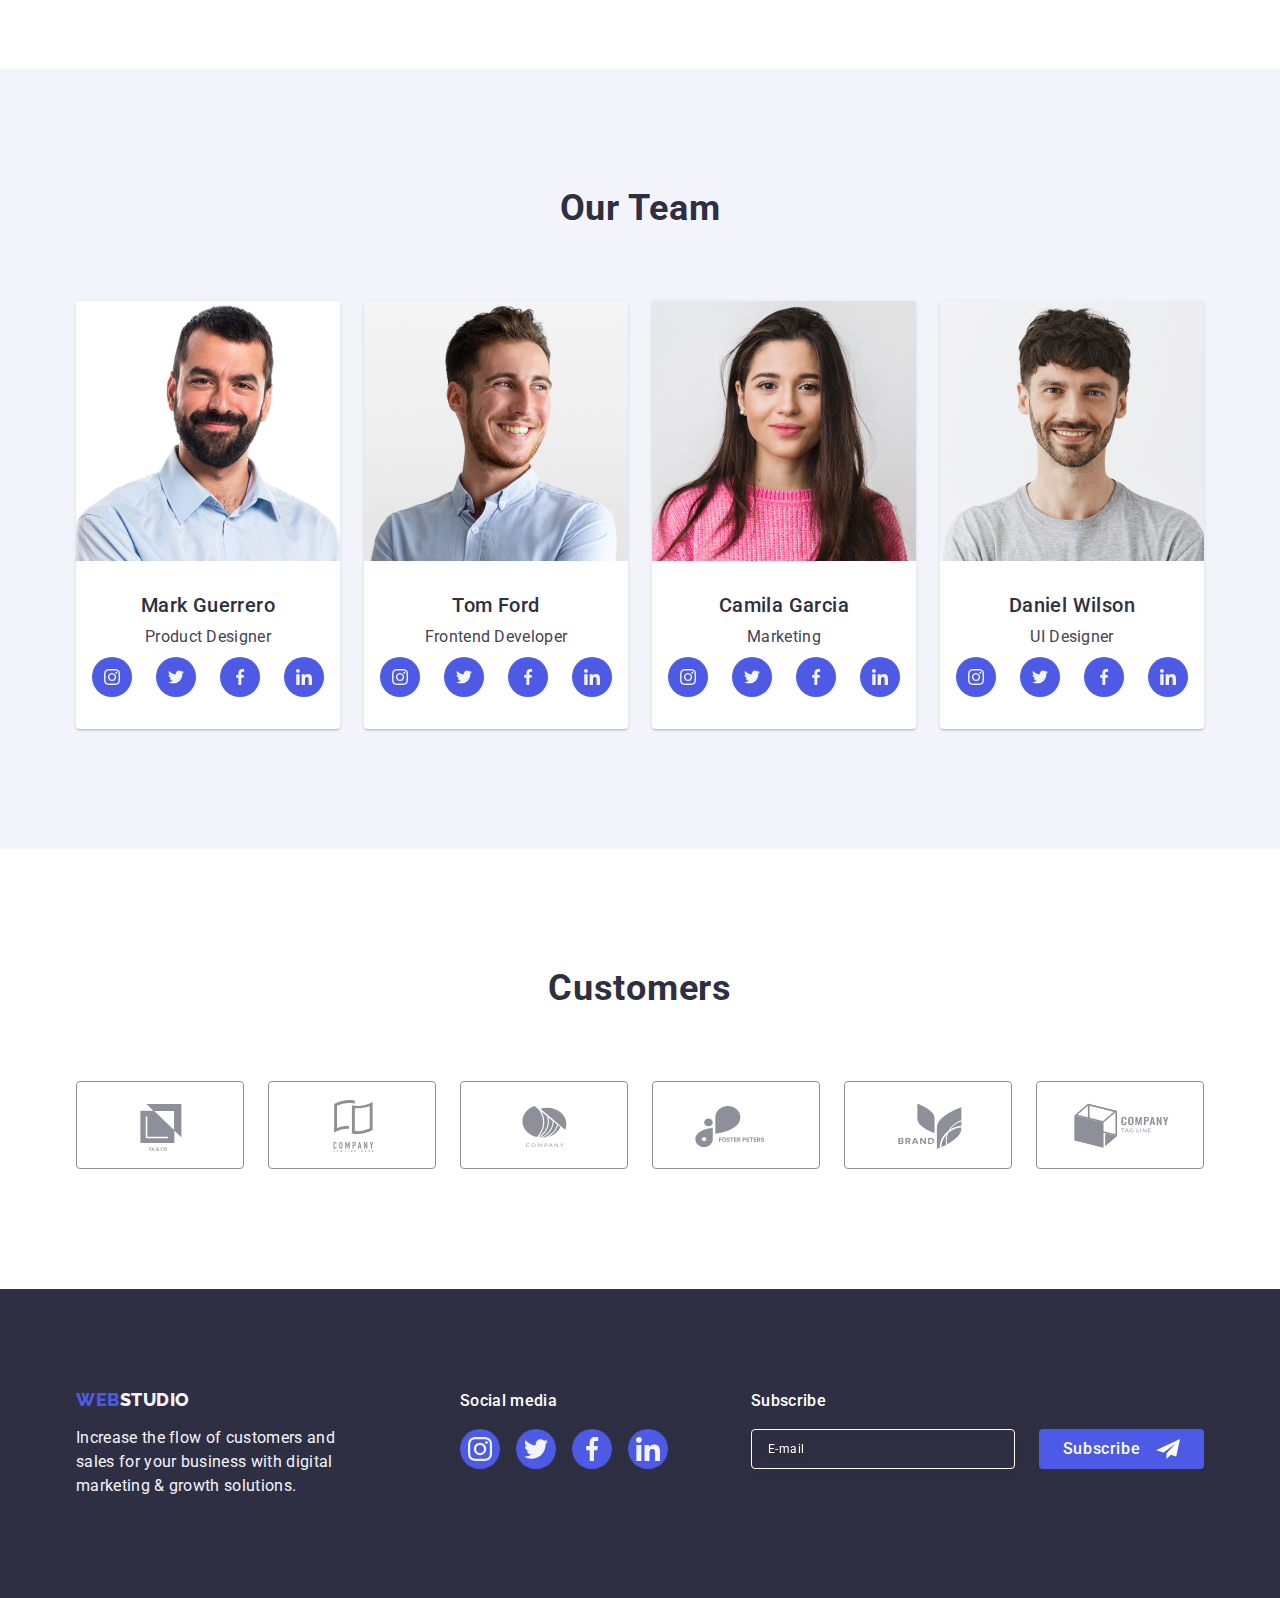
==== commit ace74b7a: "finish" ====
--- a/index.html
+++ b/index.html
@@ -428,12 +428,12 @@
         </div>
         <div class="footer-form-container">
           <p class="footer-form-p">Subscribe</p>
-          <form class="footer-form" name="footer_form">
+          <form class="footer-form" name="footer-form">
             <label class="footer-form-label"
               ><input
                 type="email"
                 class="footer-email"
-                name="footer_email"
+                name="footer-email"
                 placeholder="E-mail"
             /></label>
             <button type="submit" class="footer-button">
@@ -468,7 +468,7 @@
               <input
                 class="modal-label-input"
                 type="text"
-                name="user_name"
+                name="user-name"
                 id="user-name"
               />
               <svg class="modal-form-icon" width="18" height="24">
@@ -503,7 +503,7 @@
                 class="modal-label-input"
                 type="email"
                 name="user_email"
-                id="user_email"
+                id="user-email"
               />
               <svg class="modal-form-icon" width="18" height="24">
                 <use href="./images/icons.svg#icon-email"></use>
@@ -523,6 +523,7 @@
               placeholder="Text input"
             ></textarea>
           </div>
+          <!-- 5 -->
           <div class="modal-form-agreement">
             <input
               class="modal-form-checkbox visually-hidden"
@@ -531,17 +532,18 @@
               id="user-privacy"
               value="true"
             />
-            <label for="user-privacy" class="modal-form-agreement-label"
-              >I accept the terms and conditions of the
-              <a class="user-privacy-link" href="">Privacy Policy</a>
+            <label for="user-privacy" class="modal-form-agreement-label">
               <span class="modal-form-checkbox-custom">
                 <svg class="modal-form-custom-icon" width="10" height="8">
                   <use href="./images/icons.svg#icon-Vector"></use>
-                </svg> </span
-            ></label>
+                </svg>
+              </span>
+              I accept the terms and conditions of the
+              <a class="user-privacy-link" href="">Privacy Policy</a>
+            </label>
           </div>
           <!-- 6 -->
-           <button type="submit" class="hero-button">Send</button>
+          <button type="submit" class="hero-button">Send</button>
         </form>
       </div>
     </div>
--- a/css/styles.css
+++ b/css/styles.css
@@ -1,44 +1,51 @@
 body {
-    font-family: 'Roboto', sans-serif;
-    color: #434455;
-    background-color: #FFFFFF;
+  font-family: "Roboto", sans-serif;
+  color: #434455;
+  background-color: #ffffff;
 }
 /* reset */
 :hover,
 :focus {
-    transition: all 250s cubic-bezier(0.4, 0, 0.2, 1);
-}
-h1,h2,h3,h4,h5,h6, p {
-    margin: 0;
-}
-ul,ol {
-    margin: 0;
-    padding: 0;
+  transition: all 250s cubic-bezier(0.4, 0, 0.2, 1);
+}
+h1,
+h2,
+h3,
+h4,
+h5,
+h6,
+p {
+  margin: 0;
+}
+ul,
+ol {
+  margin: 0;
+  padding: 0;
 }
 img {
-    display: block;
-}
-
-.container  {
-    width: 1158px;
-    margin: 0 auto;
-    padding-left: 15px;
-    padding-right: 15px;
+  display: block;
+}
+
+.container {
+  width: 1158px;
+  margin: 0 auto;
+  padding-left: 15px;
+  padding-right: 15px;
 }
 .link {
-text-decoration: none;
+  text-decoration: none;
 }
 .list {
-list-style: none;
+  list-style: none;
 }
 :root {
-    --primary-font: 'Roboto', sans-serif;
-    --primary-white-color: #F4F4FD;
-    --primary-blue-color: #404BBF;
-    --primary-link-color: #2E2F42;
-    --address-link: #434455;
-    --white-ol: #FFFFFF;
-    --background-color: #4D5AE5;
+  --primary-font: "Roboto", sans-serif;
+  --primary-white-color: #f4f4fd;
+  --primary-blue-color: #404bbf;
+  --primary-link-color: #2e2f42;
+  --address-link: #434455;
+  --white-ol: #ffffff;
+  --background-color: #4d5ae5;
 }
 /**
   |============================
@@ -46,91 +53,92 @@
   |============================
 */
 .header {
-    border-bottom: 1px solid  #E7E9FC;
-background: var(--white, #FFF);
-box-shadow: 0px 1px 6px 0px rgba(46, 47, 66, 0.08),
-0px 1px 1px 0px rgba(46, 47, 66, 0.16),
- 0px 2px 1px 0px rgba(46, 47, 66, 0.08);
-
+  border-bottom: 1px solid #e7e9fc;
+  background: var(--white, #fff);
+  box-shadow: 0px 1px 6px 0px rgba(46, 47, 66, 0.08),
+    0px 1px 1px 0px rgba(46, 47, 66, 0.16),
+    0px 2px 1px 0px rgba(46, 47, 66, 0.08);
 }
 header {
-    padding-top: 24px;
-    padding-bottom: 24px;
+  padding-top: 24px;
+  padding-bottom: 24px;
 }
 .header-container {
-    display: flex;
-    align-items: center;
-    justify-content: space-between;
+  display: flex;
+  align-items: center;
+  justify-content: space-between;
 }
 .nav-container {
-    display: flex;
-   
-    align-items: center;
+  display: flex;
+
+  align-items: center;
 }
 .nav-list-container {
-    display: flex;
-    gap: 40px;
+  display: flex;
+  gap: 40px;
 }
 .logo-web {
-    margin-right: 76px;
-font-family: 'Raleway',sans-serif;
-    font-style: normal;
-    font-weight: 800;
-    font-size: 18px;
-    line-height: 1.17;
-    letter-spacing: 0.03em;
-    text-transform: uppercase;
-    color: #4d5ae5;
+  margin-right: 76px;
+  font-family: "Raleway", sans-serif;
+  font-style: normal;
+  font-weight: 800;
+  font-size: 18px;
+  line-height: 1.17;
+  letter-spacing: 0.03em;
+  text-transform: uppercase;
+  color: #4d5ae5;
 }
 .logo-studio {
-   color: #2E2F42;
+  color: #2e2f42;
 }
 
 .list-link {
-    position: relative;
-    padding: 24px 0;
-    font-style: normal;
-        font-weight: 500;
-        font-size: 16px;
-        line-height: 1.5;
-        letter-spacing: 0.02em;
-        color: #2E2F42;
-        transition: color 250ms cubic-bezier(0.4, 0, 0.2, 1);
-}
-.list-link:hover, .list-link:focus {
-        color: #404bbf;
+  position: relative;
+  padding: 24px 0;
+  font-style: normal;
+  font-weight: 500;
+  font-size: 16px;
+  line-height: 1.5;
+  letter-spacing: 0.02em;
+  color: #2e2f42;
+  transition: color 250ms cubic-bezier(0.4, 0, 0.2, 1);
+}
+.list-link:hover,
+.list-link:focus {
+  color: #404bbf;
 }
 .active {
-    color:#404bbf;
+  color: #404bbf;
 }
 .list-link.active::after {
-    content: "";
-    position: absolute;
-    bottom: -1px;
-    display: block;
-    width: 100%;
-    height: 4px;
-    border-radius: 2px;
-    background:#404bbf;
+  content: "";
+  position: absolute;
+  bottom: -1px;
+  display: block;
+  width: 100%;
+  height: 4px;
+  border-radius: 2px;
+  background: #404bbf;
 }
 .address-header-container {
-    display: flex;
-    gap: 40px;
+  display: flex;
+  gap: 40px;
 }
 .address-header {
-    font-style: normal;
+  font-style: normal;
 }
 .address-link {
-    font-style: normal;
-        font-weight: 400;
-        font-size: 16px;
-        line-height: 1.5;
-        letter-spacing: 0.02em;
-        color: #434455;
-transition: color 250ms cubic-bezier(0.4, 0, 0.2, 1);
-}
-.address-link:hover, .address-link:focus {
-        color: #404bbf;
+  font-style: normal;
+  font-weight: 400;
+  font-size: 16px;
+  line-height: 1.5;
+  letter-spacing: 0.02em;
+  color: #434455;
+  transition: color 250ms cubic-bezier(0.4, 0, 0.2, 1);
+}
+.address-link:hover,
+.address-link:focus {
+  color: #404bbf;
 }
 /**
   |============================
@@ -139,201 +147,201 @@
 */
 /* hero */
 .hero {
-    max-height: 600px;
-    max-width: 1440px;
-    margin: 0 auto;
-    padding: 188px 0;
-    background: rgba(46, 47, 66, 0.70);
-    background-image: linear-gradient(to bottom,
-            rgba(46, 47, 66, 0.70),
-            rgba(46, 47, 66, 0.70)),
-        url(../images/html/people-office.jpg);
-    background-repeat: no-repeat;
-    background-position: center;
-    background-size: cover;
+  max-height: 600px;
+  max-width: 1440px;
+  margin: 0 auto;
+  padding: 188px 0;
+  background: rgba(46, 47, 66, 0.7);
+  background-image: linear-gradient(
+      to bottom,
+      rgba(46, 47, 66, 0.7),
+      rgba(46, 47, 66, 0.7)
+    ),
+    url(../images/html/people-office.jpg);
+  background-repeat: no-repeat;
+  background-position: center;
+  background-size: cover;
 }
 .hero-title {
-    max-width: 496px;
-    margin-bottom: 48px;
-    margin-left: auto;
-    margin-right:  auto;
-    font-style: normal;
-    font-weight: 700;
-    font-size: 56px;
-    line-height: 1.07;
-    text-align: center;
-    letter-spacing: 0.02em;
-    color: #FFFFFF;
+  max-width: 496px;
+  margin-bottom: 48px;
+  margin-left: auto;
+  margin-right: auto;
+  font-style: normal;
+  font-weight: 700;
+  font-size: 56px;
+  line-height: 1.07;
+  text-align: center;
+  letter-spacing: 0.02em;
+  color: #ffffff;
 }
 .hero-button {
-    display: block;
-    margin-left: auto;
-    margin-right: auto;
-    min-width: 169px;
-    height: 56px;
-    border: none;
-    border-radius: 4px;
-    background-color: #4D5AE5;
-    cursor: pointer;
-    font-family: "Roboto", sans-serif;
-    font-style: normal;
-        font-weight: 500;
-        font-size: 16px;
-        line-height: 1.5;
-        letter-spacing: 0.04em;
-        color: #FFFFFF;
-        transition: background-color 250ms cubic-bezier(0.4, 0, 0.2, 1);
-}
-.hero-button:hover, .hero-button:focus {
-    background-color: #404BBF;
+  display: block;
+  margin-left: auto;
+  margin-right: auto;
+  min-width: 169px;
+  height: 56px;
+  border: none;
+  border-radius: 4px;
+  background-color: #4d5ae5;
+  cursor: pointer;
+  font-family: "Roboto", sans-serif;
+  font-style: normal;
+  font-weight: 500;
+  font-size: 16px;
+  line-height: 1.5;
+  letter-spacing: 0.04em;
+  color: #ffffff;
+  transition: background-color 250ms cubic-bezier(0.4, 0, 0.2, 1);
+}
+.hero-button:hover,
+.hero-button:focus {
+  background-color: #404bbf;
 }
 /* section */
 /* 1 */
 .features {
-    padding: 120px 0;
-}
-.visually-hidden{
-    position: absolute;
-    width: 1px;
-    height: 1px;
-    margin: -1px;
-    border: 0;
-    padding: 0;
-    white-space: nowrap;
-    clip-path: inset(100%);
-    clip: rect(0 0 0 0);
-    overflow: hidden;
+  padding: 120px 0;
+}
+.visually-hidden {
+  position: absolute;
+  width: 1px;
+  height: 1px;
+  margin: -1px;
+  border: 0;
+  padding: 0;
+  white-space: nowrap;
+  clip-path: inset(100%);
+  clip: rect(0 0 0 0);
+  overflow: hidden;
 }
 .features-list {
-    display: flex;
-    gap: 24px;
+  display: flex;
+  gap: 24px;
 }
 .features-item {
-    width: 264px;
-    flex-direction: column;
-    align-items: flex-start;
+  width: 264px;
+  flex-direction: column;
+  align-items: flex-start;
 }
 .features-list-container {
-    align-items: center;
-    justify-content: center;
-    display: flex;
-    padding: 24px 100px;
-    margin-bottom: 8px;
-    width: 264px;
-    height: 112px;
-    border-radius: 4px;
-    background: var(--cloud, #F4F4FD);
-    
+  align-items: center;
+  justify-content: center;
+  display: flex;
+  padding: 24px 100px;
+  margin-bottom: 8px;
+  width: 264px;
+  height: 112px;
+  border-radius: 4px;
+  background: var(--cloud, #f4f4fd);
 }
 .features-list-icon {
-    
-    margin: 0 auto;
-    flex-shrink: 0;
+  margin: 0 auto;
+  flex-shrink: 0;
 }
 .section-title {
-        font-weight: 700;
-        font-size: 36px;
-        line-height: 1.11;
-        letter-spacing: 0.02em;
-        text-align: center;
-        text-transform: capitalize;
-        color: #2E2F42;
+  font-weight: 700;
+  font-size: 36px;
+  line-height: 1.11;
+  letter-spacing: 0.02em;
+  text-align: center;
+  text-transform: capitalize;
+  color: #2e2f42;
 }
 .features-title {
-    margin-bottom: 8px;
-    font-style: normal;
-        font-weight: 500;
-        font-size: 20px;
-        line-height: 1.2;
-        letter-spacing: 0.02em;  
-        color: #2E2F42;
+  margin-bottom: 8px;
+  font-style: normal;
+  font-weight: 500;
+  font-size: 20px;
+  line-height: 1.2;
+  letter-spacing: 0.02em;
+  color: #2e2f42;
 }
 .features-paragraph {
-    font-size: 16px;
-    line-height: 1.5;
-    letter-spacing: 0.02em;
-    color: #434455;
+  font-size: 16px;
+  line-height: 1.5;
+  letter-spacing: 0.02em;
+  color: #434455;
 }
 /* 2 */
 .our-works {
-    padding-bottom: 120px;
+  padding-bottom: 120px;
 }
 .our-works-title {
-    margin-bottom: 72px;
+  margin-bottom: 72px;
 }
 .our-works-list {
-    display: flex;
-    gap: 24px;
-}
-.our-works-li  {
-    gap: 24px;
+  display: flex;
+  gap: 24px;
+}
+.our-works-li {
+  gap: 24px;
 }
 /* 3 */
 .our-team {
-    padding-top: 120px;
-    padding-bottom: 120px;
-    background-color: #F4F4FD;
+  padding-top: 120px;
+  padding-bottom: 120px;
+  background-color: #f4f4fd;
 }
 .our-team-title {
-    margin-bottom: 72px;
+  margin-bottom: 72px;
 }
 .our-team-list {
-    display: flex;
-    text-align: center;
-    gap: 24px;
+  display: flex;
+  text-align: center;
+  gap: 24px;
 }
 .our-team-li {
-    border-radius: 0px 0px 4px 4px;
-        background: var(--white, #FFF);
-        box-shadow: 0px 2px 1px 0px rgba(46, 47, 66, 0.08),
-         0px 1px 1px 0px rgba(46, 47, 66, 0.16),
-          0px 1px 6px 0px rgba(46, 47, 66, 0.08);
-    background-color: #FFFFFF;
+  border-radius: 0px 0px 4px 4px;
+  background: var(--white, #fff);
+  box-shadow: 0px 2px 1px 0px rgba(46, 47, 66, 0.08),
+    0px 1px 1px 0px rgba(46, 47, 66, 0.16),
+    0px 1px 6px 0px rgba(46, 47, 66, 0.08);
+  background-color: #ffffff;
 }
 .div-team-name {
-    padding: 32px 0;
+  padding: 32px 0;
 }
 .team-name {
-    text-align: center;
-    margin-bottom: 8px;
-    font-weight: 500;
-    font-size: 20px;
-    line-height: 1.2;
-    letter-spacing:0.02em ;
-    color: #2E2F42;
+  text-align: center;
+  margin-bottom: 8px;
+  font-weight: 500;
+  font-size: 20px;
+  line-height: 1.2;
+  letter-spacing: 0.02em;
+  color: #2e2f42;
 }
 .team-position {
-    text-align: center;
-        font-size: 16px;
-        line-height: 1.5;
-        letter-spacing: 0.02em;
-        color: #434455;
+  text-align: center;
+  font-size: 16px;
+  line-height: 1.5;
+  letter-spacing: 0.02em;
+  color: #434455;
 }
 .team-position-list {
-    display: flex;
-    padding-top: 8px;
-        justify-content: center;
-        align-items: center;
-        gap: 24px;
-   
+  display: flex;
+  padding-top: 8px;
+  justify-content: center;
+  align-items: center;
+  gap: 24px;
 }
 .team-position-li {
-display: flex;
+  display: flex;
 }
 .team-position-link {
-    display: flex;
-    padding: 12px;
-   justify-content: center;
-   align-items: center;
-    background-color: #4d5ae5;
-    width: 40px;
-    height: 40px;
-    border-radius: 50%;
-    transition: background-color 250ms cubic-bezier(0.4, 0, 0.2, 1);
-    
-}
-.team-position-link:hover, .team-position-link:focus {
-    background-color: #404BBF;
+  display: flex;
+  padding: 12px;
+  justify-content: center;
+  align-items: center;
+  background-color: #4d5ae5;
+  width: 40px;
+  height: 40px;
+  border-radius: 50%;
+  transition: background-color 250ms cubic-bezier(0.4, 0, 0.2, 1);
+}
+.team-position-link:hover,
+.team-position-link:focus {
+  background-color: #404bbf;
 }
 .team-position-icon {
   margin: 0 auto;
@@ -341,59 +349,59 @@
 }
 /* 4 */
 .customers-section {
-    padding: 120px 0;
+  padding: 120px 0;
 }
 .customers-title {
-    margin-bottom: 72px;
-    display: flex;
-    justify-content: center;
-    align-items: center; 
-    color: var(--navyblue, #2E2F42);
-        text-align: center;
-        font-size: 36px;
-        font-family: Roboto;
-        font-style: normal;
-        font-weight: 700;
-        line-height: 1.11;
-        letter-spacing: 0.72px;
-        text-transform: capitalize;
-}
-.customers-list{
-display: flex;
-justify-content: center;
-gap: 24px;
-}
-.customers-li{
-width: calc((100% - 120px) / 6);
-height: 88px;
-}
-.customers-link{
-display: flex;
-justify-content: center;
-align-items: center;    
-width: 100%;
-height: 100%;
-border-radius: 4px;
-border: 1px solid  #8E8F99;
-color: #8e8f99;;
-transition: border-color 250ms cubic-bezier(0.4, 0, 0.2, 1),
-color 250ms cubic-bezier(0.4, 0, 0.2, 1);
-}
-.customers-icon{
-fill: currentColor;
-transition: all 250ms cubic-bezier(0.4, 0, 0.2, 1);
+  margin-bottom: 72px;
+  display: flex;
+  justify-content: center;
+  align-items: center;
+  color: var(--navyblue, #2e2f42);
+  text-align: center;
+  font-size: 36px;
+  font-family: Roboto;
+  font-style: normal;
+  font-weight: 700;
+  line-height: 1.11;
+  letter-spacing: 0.72px;
+  text-transform: capitalize;
+}
+.customers-list {
+  display: flex;
+  justify-content: center;
+  gap: 24px;
+}
+.customers-li {
+  width: calc((100% - 120px) / 6);
+  height: 88px;
+}
+.customers-link {
+  display: flex;
+  justify-content: center;
+  align-items: center;
+  width: 100%;
+  height: 100%;
+  border-radius: 4px;
+  border: 1px solid #8e8f99;
+  color: #8e8f99;
+  transition: border-color 250ms cubic-bezier(0.4, 0, 0.2, 1),
+    color 250ms cubic-bezier(0.4, 0, 0.2, 1);
+}
+.customers-icon {
+  fill: currentColor;
+  transition: all 250ms cubic-bezier(0.4, 0, 0.2, 1);
 }
 .customers-link:hover,
 .customers-link:focus {
-    color:#404bbf;
-border-radius: 4px;
-    border: 1px solid var(--ocean, #404BBF);
-    fill: #404BBF;
-}
- 
-.customers-icon:hover, .customers-icon:focus{
-    fill: #404BBF;
-    
+  color: #404bbf;
+  border-radius: 4px;
+  border: 1px solid var(--ocean, #404bbf);
+  fill: #404bbf;
+}
+
+.customers-icon:hover,
+.customers-icon:focus {
+  fill: #404bbf;
 }
 
 /**
@@ -402,145 +410,144 @@
   |============================
 */
 .footer-basic {
-    padding-top: 100px;
-    padding-bottom: 100px;
-background-color: #2E2F42;
+  padding-top: 100px;
+  padding-bottom: 100px;
+  background-color: #2e2f42;
 }
 .footer-container {
-    display: flex;
-    align-items: baseline;
+  display: flex;
+  align-items: baseline;
 }
 .footer-container-logo {
-    margin-right: 120px;
+  margin-right: 120px;
 }
 .footer-web {
-    display: inline-block;
-    margin-bottom: 16px;
-    font-family: 'Raleway', sans-serif;
-        font-style: normal;
-        font-weight: 800;
-        font-size: 18px;
-        line-height: 1.17;
-        letter-spacing: 0.03em;
-        text-transform: uppercase;
-        color: #4d5ae5;
+  display: inline-block;
+  margin-bottom: 16px;
+  font-family: "Raleway", sans-serif;
+  font-style: normal;
+  font-weight: 800;
+  font-size: 18px;
+  line-height: 1.17;
+  letter-spacing: 0.03em;
+  text-transform: uppercase;
+  color: #4d5ae5;
 }
 .footer-paragraph {
-    max-width: 264px;
-    font-size: 16px;
-    line-height: 1.5; 
-    letter-spacing: 0.02em;
-    color: #F4F4FD;
-    background-color: #2E2F42;
+  max-width: 264px;
+  font-size: 16px;
+  line-height: 1.5;
+  letter-spacing: 0.02em;
+  color: #f4f4fd;
+  background-color: #2e2f42;
 }
 .footer-logo-studio {
-    color: #F4F4FD;
-} 
+  color: #f4f4fd;
+}
 .footer-social-container {
-    margin-right: 40px;
-}
-.footer-social-paragraph{
-    color: var(--white, #FFF);
-        font-size: 16px;
-        font-family: Roboto;
-        font-style: normal;
-        font-weight: 500;
-        line-height: 24px;
-        letter-spacing: 0.32px;
-        margin-bottom: 16px;
+  margin-right: auto;
+}
+.footer-social-paragraph {
+  color: var(--white, #fff);
+  font-size: 16px;
+  font-family: Roboto;
+  font-style: normal;
+  font-weight: 500;
+  line-height: 24px;
+  letter-spacing: 0.32px;
+  margin-bottom: 16px;
 }
 .footer-social-list {
-    display: flex;
-    gap: 16px;
-    justify-content: center;
-    align-items: center;
+  display: flex;
+  gap: 16px;
+  justify-content: center;
+  align-items: center;
 }
 
 .footer-social-li {
-    display: flex;
-    width: 40px;
-    height: 40px;
+  display: flex;
+  width: 40px;
+  height: 40px;
 }
 
 .footer-social-link {
-    width: 100%;
-    height: 100%;
-    padding: 8px;
-    justify-content: center;
-    align-items: center;
-    background-color: #4d5ae5;
-    display: flex;
-    border-radius: 50%;
-    transition: background-color 250ms cubic-bezier(0.4, 0, 0.2, 1);
-    
+  width: 100%;
+  height: 100%;
+  padding: 8px;
+  justify-content: center;
+  align-items: center;
+  background-color: #4d5ae5;
+  display: flex;
+  border-radius: 50%;
+  transition: background-color 250ms cubic-bezier(0.4, 0, 0.2, 1);
 }
 
 .footer-social-link:hover,
 .footer-social-link:focus {
-    background-color: #31D0AA;
+  background-color: #31d0aa;
 }
 
 .footer-social-icon {
-    margin: 0 auto;
-    fill: #f4f4fd;
+  margin: 0 auto;
+  fill: #f4f4fd;
 }
 /* footer form */
 .footer-form-container {
-
 }
 .footer-form-p {
-color: var(--white, #FFF);
-    font-size: 16px;
-    font-weight: 500;
-    line-height: 1.5;
-    letter-spacing: 0.32px;
-    margin-bottom: 16px;
+  color: var(--white, #fff);
+  font-size: 16px;
+  font-weight: 500;
+  line-height: 1.5;
+  letter-spacing: 0.32px;
+  margin-bottom: 16px;
 }
 .footer-form {
-display: flex;
-gap: 24px;
+  display: flex;
+  gap: 24px;
 }
 .footer-form-label {
-
 }
 .footer-email {
-width: 264px;
-height: 40px;
-border: 1px solid #ffffff;
-background-color: transparent;
-font-size: 12px;
-line-height: 1.5;
-letter-spacing: 0.04em;
-padding-left: 16px;
-filter: drop-shadow(0px 4px 4px rgba(0, 0, 0, 0.15));
-border-radius: 4px;
-color: #ffffff;
+  width: 264px;
+  height: 40px;
+  border: 1px solid #ffffff;
+  background-color: transparent;
+  font-size: 12px;
+  line-height: 1.5;
+  letter-spacing: 0.04em;
+  padding-left: 16px;
+  filter: drop-shadow(0px 4px 4px rgba(0, 0, 0, 0.15));
+  border-radius: 4px;
+  color: #ffffff;
 }
 .footer-email::placeholder {
-color:#ffffff;
+  color: #ffffff;
 }
 .footer-button {
-min-width: 165px;
-height: 40px;
-display: flex;
-justify-content: center;
-align-items: center;
-font-family: "Roboto", sans-serif;
-font-size: 16px;
-font-weight: 500;
-line-height: 1.5;
-letter-spacing: 0.04em;
-color: #ffffff;
-cursor: pointer;
-background-color: #4D5AE5;
-border: none;
-border-radius: 4px;
-}
-.footer-button:hover, .footer-button:focus {
-background-color: var(--ocean, #404BBF);
+  min-width: 165px;
+  height: 40px;
+  display: flex;
+  justify-content: center;
+  align-items: center;
+  font-family: "Roboto", sans-serif;
+  font-size: 16px;
+  font-weight: 500;
+  line-height: 1.5;
+  letter-spacing: 0.04em;
+  color: #ffffff;
+  cursor: pointer;
+  background-color: #4d5ae5;
+  border: none;
+  border-radius: 4px;
+  transition: background-color 250ms cubic-bezier(0.4, 0, 0.2, 1);
+}
+.footer-button:hover,
+.footer-button:focus {
+  background-color: #404bbf;
 }
 .footer-form-icon {
-    margin-left: 16px
+  margin-left: 16px;
 }
 
 /**
@@ -549,272 +556,259 @@
   |============================
 */
 .portfolio-section {
-    padding: 96px 0 120px 0;
+  padding: 96px 0 120px 0;
 }
 /* button */
 .button-list {
-    display: flex;
-    justify-content: center;
-    gap: 24px;
-    margin-bottom: 72px;
+  display: flex;
+  justify-content: center;
+  gap: 24px;
+  margin-bottom: 72px;
 }
 .portfolio-button {
-    padding: 12px 24px;
-    border: 1px solid #e7e9fc;
-    border-radius: 4px;
-   font-family:"Roboto", sans-serif ;
-   font-weight: 500;
-   font-size: 16px;
-   line-height: 1.5;
-   letter-spacing: 0.04em;
-   color: #4D5AE5;
-   background-color: #F4F4FD;
-   cursor: pointer;
-    transition: color 250ms cubic-bezier(0.4, 0, 0.2, 1),
-        background-color 250ms cubic-bezier(0.4, 0, 0.2, 1),
-        border-color 250ms cubic-bezier(0.4, 0, 0.2, 1),
-        box-shadow 250ms cubic-bezier(0.4, 0, 0.2, 1);
-}
-.portfolio-button:hover, .portfolio-button:focus {
-    color: #FFFFFF;
-    
-    border-radius: 4px;
-        background:  #404BBF;
-        box-shadow: 0px 2px 2px 0px rgba(0, 0, 0, 0.12), 
-        0px 2px 1px 0px rgba(0, 0, 0, 0.08),
-        0px 3px 1px 0px rgba(0, 0, 0, 0.10);
-    border: 1px solid transparent;
+  padding: 12px 24px;
+  border: 1px solid #e7e9fc;
+  border-radius: 4px;
+  font-family: "Roboto", sans-serif;
+  font-weight: 500;
+  font-size: 16px;
+  line-height: 1.5;
+  letter-spacing: 0.04em;
+  color: #4d5ae5;
+  background-color: #f4f4fd;
+  cursor: pointer;
+  transition: color 250ms cubic-bezier(0.4, 0, 0.2, 1),
+    background-color 250ms cubic-bezier(0.4, 0, 0.2, 1),
+    border-color 250ms cubic-bezier(0.4, 0, 0.2, 1),
+    box-shadow 250ms cubic-bezier(0.4, 0, 0.2, 1);
+}
+.portfolio-button:hover,
+.portfolio-button:focus {
+  color: #ffffff;
+
+  border-radius: 4px;
+  background: #404bbf;
+  box-shadow: 0px 2px 2px 0px rgba(0, 0, 0, 0.12),
+    0px 2px 1px 0px rgba(0, 0, 0, 0.08), 0px 3px 1px 0px rgba(0, 0, 0, 0.1);
+  border: 1px solid transparent;
 }
 .portfolio-list {
-    display: flex;
-    flex-wrap: wrap;
-    column-gap: 24px;
-    row-gap: 48px;
-
+  display: flex;
+  flex-wrap: wrap;
+  column-gap: 24px;
+  row-gap: 48px;
 }
 .portfolio-li {
-    width: calc((100% - 48px) / 3);
-    transition: all 250ms cubic-bezier(0.4, 0, 0.2, 1);
-}
-
+  width: calc((100% - 48px) / 3);
+  transition: all 250ms cubic-bezier(0.4, 0, 0.2, 1);
+}
 
 .portfolio-li-link {
-    display: block;
-    transition: box-shadow 250ms cubic-bezier(0.4, 0, 0.2, 1);
+  display: block;
+  transition: box-shadow 250ms cubic-bezier(0.4, 0, 0.2, 1);
 }
 .portfolio-li-link:hover {
-box-shadow:0px 1px 6px rgba(46, 47, 66, 0.08),
-    0px 1px 1px rgba(46, 47, 66, 0.16),
-    0px 2px 1px rgba(46, 47, 66, 0.08);
+  box-shadow: 0px 1px 6px rgba(46, 47, 66, 0.08),
+    0px 1px 1px rgba(46, 47, 66, 0.16), 0px 2px 1px rgba(46, 47, 66, 0.08);
 }
 .portfolio-li-icon {
-    position: relative;
-    overflow: hidden;
+  position: relative;
+  overflow: hidden;
 }
 .portfolio-li-icon-paragra {
-    position: absolute;
-    top: 0;
-    font-size: 16px;
-    line-height: 1.5;
-    letter-spacing: 0.02em;
-    color:#f4f4fd;
-    padding: 40px 32px;
-    background-color: #4d5ae5;
-    height: 100%;
-    width: 100%;    
-    transform: translateY(100%);
-    transition: transform 250ms cubic-bezier(0.4, 0, 0.2, 1);  
-}
-.portfolio-li-icon:hover .portfolio-li-icon-paragra {
+  position: absolute;
+  top: 0;
+  font-size: 16px;
+  line-height: 1.5;
+  letter-spacing: 0.02em;
+  color: #f4f4fd;
+  padding: 40px 32px;
+  background-color: #4d5ae5;
+  height: 100%;
+  width: 100%;
+  transform: translateY(100%);
+  transition: transform 250ms cubic-bezier(0.4, 0, 0.2, 1);
+}
+.portfolio-li-link:hover .portfolio-li-icon-paragra {
   transform: translateY(0%);
 }
 
 .portfolio-li-div {
-    padding: 32px 16px;
-    border: 1px solid #e7e9fc;
-    border-top: none;
-
+  padding: 32px 16px;
+  border: 1px solid #e7e9fc;
+  border-top: none;
 }
 /**
   |============================
   | modal
   |============================
 */
-.backdrop{
-position: fixed;
-top: 0;
-left: 0;
-width: 100%;
-height: 100%;
-background: var(--navyblue-modal, rgba(46, 47, 66, 0.40));
-transition: opacity 250ms cubic-bezier(0.4, 0, 0.2, 1),
- visibility 250ms cubic-bezier(0.4, 0, 0.2, 1);
+.backdrop {
+  position: fixed;
+  top: 0;
+  left: 0;
+  width: 100%;
+  height: 100%;
+  background: var(--navyblue-modal, rgba(46, 47, 66, 0.4));
+  transition: opacity 250ms cubic-bezier(0.4, 0, 0.2, 1),
+    visibility 250ms cubic-bezier(0.4, 0, 0.2, 1);
 }
 .backdrop.is-hidden {
-    opacity: 0;
-    pointer-events: none;
-    visibility: hidden;
-}
-.modal{
-padding: 72px 24px 24px 24px;
-position: absolute;
-top: 50%;
-left: 50%;
-transform: translateX(-50%) translateY(-50%);
-width: 408px;
-height: 584px;
-min-height: 584px;
-border-radius: 4px;
-transition: transform 250ms cubic-bezier(0.4, 0, 0.2, 1);
-background: var(--dairy, #FCFCFC);
-box-shadow: 0px 2px 1px 0px rgba(0, 0, 0, 0.20), 0px 1px 3px 0px rgba(0, 0, 0, 0.12), 0px 1px 1px 0px rgba(0, 0, 0, 0.14);
-
+  opacity: 0;
+  pointer-events: none;
+  visibility: hidden;
+}
+.modal {
+  padding: 72px 24px 24px 24px;
+  position: absolute;
+  top: 50%;
+  left: 50%;
+  transform: translateX(-50%) translateY(-50%);
+  width: 408px;
+  height: 584px;
+  min-height: 584px;
+  border-radius: 4px;
+  transition: transform 250ms cubic-bezier(0.4, 0, 0.2, 1);
+  background: var(--dairy, #fcfcfc);
+  box-shadow: 0px 2px 1px 0px rgba(0, 0, 0, 0.2),
+    0px 1px 3px 0px rgba(0, 0, 0, 0.12), 0px 1px 1px 0px rgba(0, 0, 0, 0.14);
 }
 .modal-btn {
-    color: #2E2F42;
-    display: flex;
-    border-radius: 50%;
-    justify-content: center;
-    align-items: center;
-    position: absolute;
-    top: 24px;
-    right: 24px;
-    width: 24px;
-    height: 24px;
-    border: 1px;
-        padding: 0;
-        border: 1px solid rgba(0, 0, 0, 0.10);
-        background: var(--cornflower, #E7E9FC);
-        cursor: pointer;
-        transition: background-color 250ms cubic-bezier(0.4, 0, 0.2, 1),
-        border 250ms cubic-bezier(0.4, 0, 0.2, 1);
-}
-.modal-btn:hover, .modal-btn:focus{
-background-color: #404bbf;
-border: none;
-color: #ffffff;
-}
-.modal-icon{
-    fill: currentColor;
-    flex-shrink: 0;
-    transition: fill 250ms cubic-bezier(0.4, 0, 0.2, 1);
+  color: #2e2f42;
+  display: flex;
+  border-radius: 50%;
+  justify-content: center;
+  align-items: center;
+  position: absolute;
+  top: 24px;
+  right: 24px;
+  width: 24px;
+  height: 24px;
+  border: 1px;
+  padding: 0;
+  border: 1px solid rgba(0, 0, 0, 0.1);
+  background: var(--cornflower, #e7e9fc);
+  cursor: pointer;
+  transition: background-color 250ms cubic-bezier(0.4, 0, 0.2, 1),
+    border 250ms cubic-bezier(0.4, 0, 0.2, 1);
+}
+.modal-btn:hover,
+.modal-btn:focus {
+  background-color: #404bbf;
+  border: none;
+  color: #ffffff;
+}
+.modal-icon {
+  fill: currentColor;
+  flex-shrink: 0;
+  transition: fill 250ms cubic-bezier(0.4, 0, 0.2, 1);
 }
 /* modal form */
-.modal-caption{
-    font-weight: 500;
-    font-size: 16px;
-    line-height: 1.5;
-    text-align: center;
-    letter-spacing: 0.02em;
-    color: #2E2F42;
-    margin-bottom: 16px;
-}
-.modal-form{
-    display: block;
+.modal-caption {
+  font-weight: 500;
+  font-size: 16px;
+  line-height: 1.5;
+  text-align: center;
+  letter-spacing: 0.02em;
+  color: #2e2f42;
+  margin-bottom: 16px;
+}
+.modal-form {
+  display: block;
 }
 .modal-form-id {
-    margin-bottom: 8px;
+  margin-bottom: 8px;
 }
 .modal-label {
-    display: block;
-font-size: 12px;
-line-height: 1.17;
-letter-spacing: 0.04em;
-color: #8e8f99;
-margin-bottom: 4px;
+  display: block;
+  font-size: 12px;
+  line-height: 1.17;
+  letter-spacing: 0.04em;
+  color: #8e8f99;
+  margin-bottom: 4px;
 }
 
 .modal-form-id-container {
-position: relative;
-
+  position: relative;
 }
 .modal-label-input {
-width: 100%;
-height: 40px;
-border: 1px solid rgba(46, 47, 66, 0.4);
-border-radius: 4px;
-background-color: transparent;
-padding-left: 38px;
-outline: transparent;
-transition: border-color 250ms cubic-bezier(0.4, 0, 0.2, 1);
+  width: 100%;
+  height: 40px;
+  border: 1px solid rgba(46, 47, 66, 0.4);
+  border-radius: 4px;
+  background-color: transparent;
+  padding-left: 38px;
+  outline: transparent;
+  transition: border-color 250ms cubic-bezier(0.4, 0, 0.2, 1);
 }
 .modal-label-input:focus {
-border-color: #4D5AE5;
+  border-color: #4d5ae5;
 }
 .modal-form-icon {
-    position: absolute;
-    left: 16px;
-    top: 50%;
-    transform: translateY(-50%);
-    transition: fill 250ms cubic-bezier(0.4, 0, 0.2, 1);
+  position: absolute;
+  left: 16px;
+  top: 50%;
+  transform: translateY(-50%);
+  transition: fill 250ms cubic-bezier(0.4, 0, 0.2, 1);
 }
 .modal-label-input:focus + .modal-form-icon {
-    fill: #4D5AE5;
+  fill: #4d5ae5;
 }
 .div-form-comment {
-margin-bottom: 16px;
-}
-.modal-form-comment{
-width: 100%;
-height: 120px;
-font-size: 12px;
-line-height: 1.17;
-letter-spacing: 0.04em;
-color: rgba(46, 47, 66, 0.4);
-border: 1px solid rgba(46, 47, 66, 0.4);
-border-radius: 4px;
-background-color: transparent;
-padding: 8px 16px;
-outline: transparent;
-resize: none;
-transition: border-color 250ms cubic-bezier(0.4, 0, 0.2, 1);
+  margin-bottom: 16px;
+}
+.modal-form-comment {
+  width: 100%;
+  height: 120px;
+  font-size: 12px;
+  line-height: 1.17;
+  letter-spacing: 0.04em;
+  color: rgba(46, 47, 66, 0.4);
+  border: 1px solid rgba(46, 47, 66, 0.4);
+  border-radius: 4px;
+  background-color: transparent;
+  padding: 8px 16px;
+  outline: transparent;
+  resize: none;
+  transition: border-color 250ms cubic-bezier(0.4, 0, 0.2, 1);
 }
 
 .modal-form-comment:focus {
-    border-color: #4D5AE5;
+  border-color: #4d5ae5;
 }
 .modal-form-agreement {
-    margin-bottom: 24px;
+  margin-bottom: 24px;
 }
 .modal-form-checkbox {
-  
 }
 .modal-form-agreement-label {
-    font-size: 12px;
-    line-height: 1.17;
-    letter-spacing: 0.04em;
-    color: #8e8f99;
-
+  font-size: 12px;
+  line-height: 1.17;
+  letter-spacing: 0.04em;
+  color: #8e8f99;
+  user-select: none;
 }
 .modal-form-checkbox-custom {
-    width: 16px;
-    height: 16px;
-    border: 1px solid rgba(46, 47, 66, 0.4);
-    border-radius: 2px;
-    transition: background-color 250ms cubic-bezier(0.4, 0, 0.2, 1), 
-    border 250ms cubic-bezier(0.4, 0, 0.2, 1), 
+  width: 16px;
+  height: 16px;
+  border: 1px solid rgba(46, 47, 66, 0.4);
+  border-radius: 2px;
+  transition: background-color 250ms cubic-bezier(0.4, 0, 0.2, 1),
+    border 250ms cubic-bezier(0.4, 0, 0.2, 1),
     fill 250ms cubic-bezier(0.4, 0, 0.2, 1);
-    display: inline-flex;
-    align-items: center;
-    justify-content: center;
-    fill: transparent;
-}
-.modal-form-custom-icon {
-    opacity: 0;
-}
-.modal-form-checkbox:checked + .modal-form-checkbox-custom {
-   
-    background-color: #404BBF;
-    border: none;
-    fill: #F4F4FD;
+  display: inline-flex;
+  align-items: center;
+  justify-content: center;
+  fill: transparent;
+}
+
+.modal-form-checkbox:checked
+  + .modal-form-agreement-label
+  > .modal-form-checkbox-custom {
+  background-color: #404bbf;
+  border: none;
+  fill: #f4f4fd;
 }
 .user-privacy-link {
-    color: #4d5ae5;
-}
-.modal-form-custom-icon {
-    opacity: 0;
-}
-.modal-form-checkbox:checked + .modal-form-checkbox-custom > .modal-form-custom-icon {
-    opacity: 1;
-}
-
+  color: #4d5ae5;
+}
